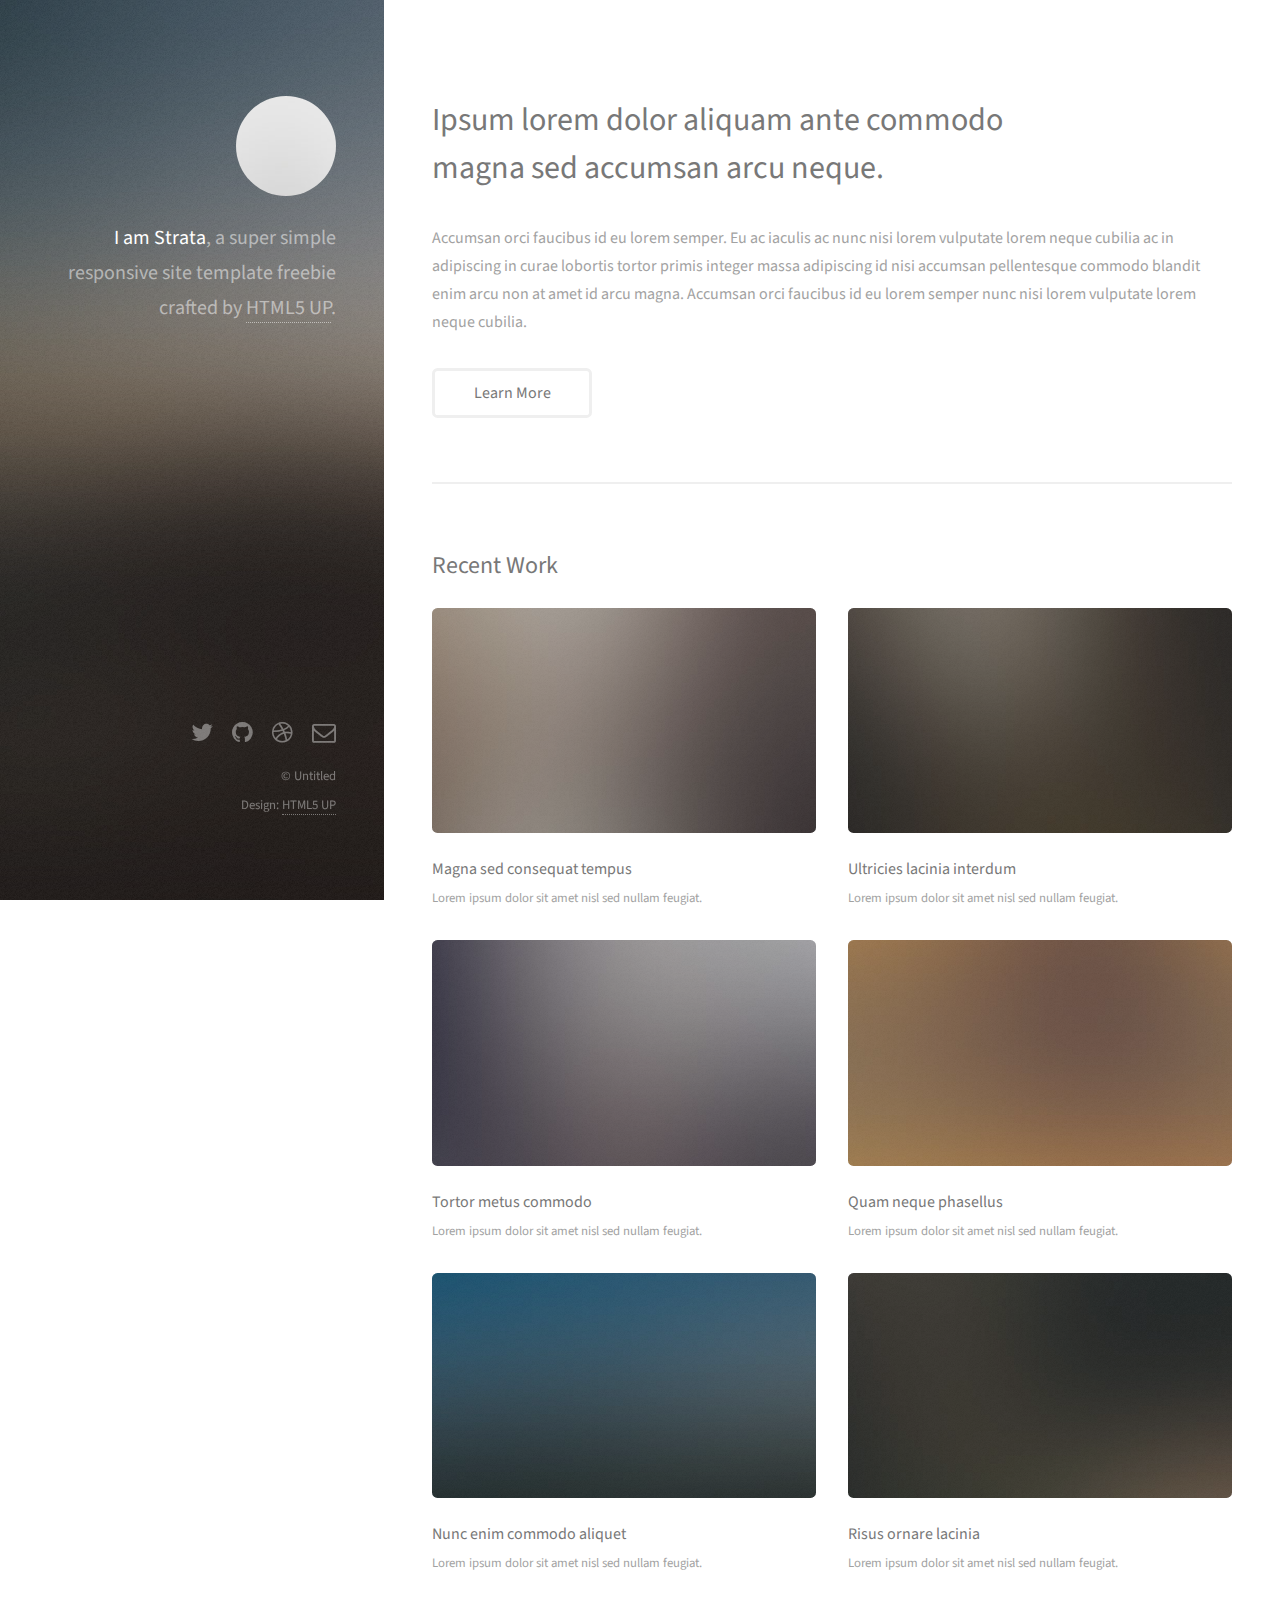
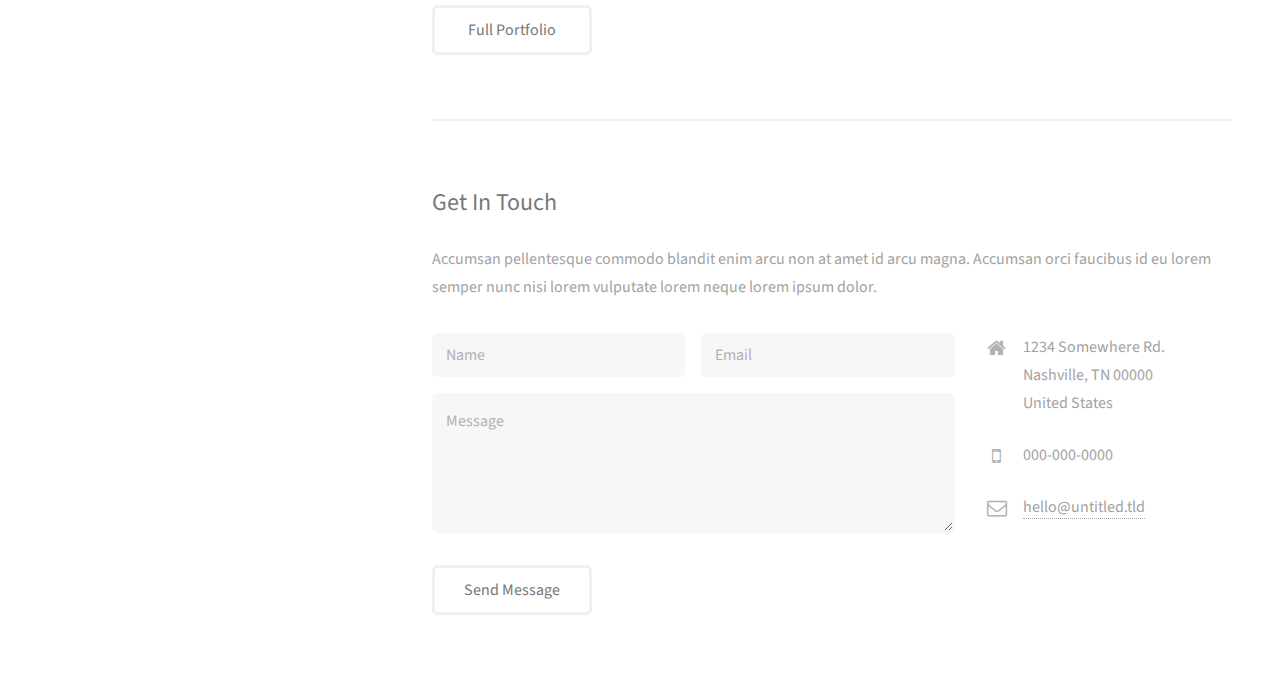
==== www/index.html @ 6ab87430 "Initial commit" ====
<!DOCTYPE HTML>
<!--
	Strata by HTML5 UP
	html5up.net | @n33co
	Free for personal and commercial use under the CCA 3.0 license (html5up.net/license)
-->
<html>
	<head>
		<title>Strata by HTML5 UP</title>
		<meta charset="utf-8" />
		<meta name="viewport" content="width=device-width, initial-scale=1" />
		<!--[if lte IE 8]><script src="assets/js/ie/html5shiv.js"></script><![endif]-->
		<link rel="stylesheet" href="assets/css/main.css" />
		<!--[if lte IE 8]><link rel="stylesheet" href="assets/css/ie8.css" /><![endif]-->
	</head>
	<body id="top">

		<!-- Header -->
			<header id="header">
				<a href="#" class="image avatar"><img src="images/avatar.jpg" alt="" /></a>
				<h1><strong>I am Strata</strong>, a super simple<br />
				responsive site template freebie<br />
				crafted by <a href="http://html5up.net">HTML5 UP</a>.</h1>
			</header>

		<!-- Main -->
			<div id="main">

				<!-- One -->
					<section id="one">
						<header class="major">
							<h2>Ipsum lorem dolor aliquam ante commodo<br />
							magna sed accumsan arcu neque.</h2>
						</header>
						<p>Accumsan orci faucibus id eu lorem semper. Eu ac iaculis ac nunc nisi lorem vulputate lorem neque cubilia ac in adipiscing in curae lobortis tortor primis integer massa adipiscing id nisi accumsan pellentesque commodo blandit enim arcu non at amet id arcu magna. Accumsan orci faucibus id eu lorem semper nunc nisi lorem vulputate lorem neque cubilia.</p>
						<ul class="actions">
							<li><a href="#" class="button">Learn More</a></li>
						</ul>
					</section>

				<!-- Two -->
					<section id="two">
						<h2>Recent Work</h2>
						<div class="row">
							<article class="6u 12u$(xsmall) work-item">
								<a href="images/fulls/01.jpg" class="image fit thumb"><img src="images/thumbs/01.jpg" alt="" /></a>
								<h3>Magna sed consequat tempus</h3>
								<p>Lorem ipsum dolor sit amet nisl sed nullam feugiat.</p>
							</article>
							<article class="6u$ 12u$(xsmall) work-item">
								<a href="images/fulls/02.jpg" class="image fit thumb"><img src="images/thumbs/02.jpg" alt="" /></a>
								<h3>Ultricies lacinia interdum</h3>
								<p>Lorem ipsum dolor sit amet nisl sed nullam feugiat.</p>
							</article>
							<article class="6u 12u$(xsmall) work-item">
								<a href="images/fulls/03.jpg" class="image fit thumb"><img src="images/thumbs/03.jpg" alt="" /></a>
								<h3>Tortor metus commodo</h3>
								<p>Lorem ipsum dolor sit amet nisl sed nullam feugiat.</p>
							</article>
							<article class="6u$ 12u$(xsmall) work-item">
								<a href="images/fulls/04.jpg" class="image fit thumb"><img src="images/thumbs/04.jpg" alt="" /></a>
								<h3>Quam neque phasellus</h3>
								<p>Lorem ipsum dolor sit amet nisl sed nullam feugiat.</p>
							</article>
							<article class="6u 12u$(xsmall) work-item">
								<a href="images/fulls/05.jpg" class="image fit thumb"><img src="images/thumbs/05.jpg" alt="" /></a>
								<h3>Nunc enim commodo aliquet</h3>
								<p>Lorem ipsum dolor sit amet nisl sed nullam feugiat.</p>
							</article>
							<article class="6u$ 12u$(xsmall) work-item">
								<a href="images/fulls/06.jpg" class="image fit thumb"><img src="images/thumbs/06.jpg" alt="" /></a>
								<h3>Risus ornare lacinia</h3>
								<p>Lorem ipsum dolor sit amet nisl sed nullam feugiat.</p>
							</article>
						</div>
						<ul class="actions">
							<li><a href="#" class="button">Full Portfolio</a></li>
						</ul>
					</section>

				<!-- Three -->
					<section id="three">
						<h2>Get In Touch</h2>
						<p>Accumsan pellentesque commodo blandit enim arcu non at amet id arcu magna. Accumsan orci faucibus id eu lorem semper nunc nisi lorem vulputate lorem neque lorem ipsum dolor.</p>
						<div class="row">
							<div class="8u 12u$(small)">
								<form method="post" action="#">
									<div class="row uniform 50%">
										<div class="6u 12u$(xsmall)"><input type="text" name="name" id="name" placeholder="Name" /></div>
										<div class="6u$ 12u$(xsmall)"><input type="email" name="email" id="email" placeholder="Email" /></div>
										<div class="12u$"><textarea name="message" id="message" placeholder="Message" rows="4"></textarea></div>
									</div>
								</form>
								<ul class="actions">
									<li><input type="submit" value="Send Message" /></li>
								</ul>
							</div>
							<div class="4u$ 12u$(small)">
								<ul class="labeled-icons">
									<li>
										<h3 class="icon fa-home"><span class="label">Address</span></h3>
										1234 Somewhere Rd.<br />
										Nashville, TN 00000<br />
										United States
									</li>
									<li>
										<h3 class="icon fa-mobile"><span class="label">Phone</span></h3>
										000-000-0000
									</li>
									<li>
										<h3 class="icon fa-envelope-o"><span class="label">Email</span></h3>
										<a href="#">hello@untitled.tld</a>
									</li>
								</ul>
							</div>
						</div>
					</section>

				<!-- Four -->
				<!--
					<section id="four">
						<h2>Elements</h2>

						<section>
							<h4>Text</h4>
							<p>This is <b>bold</b> and this is <strong>strong</strong>. This is <i>italic</i> and this is <em>emphasized</em>.
							This is <sup>superscript</sup> text and this is <sub>subscript</sub> text.
							This is <u>underlined</u> and this is code: <code>for (;;) { ... }</code>. Finally, <a href="#">this is a link</a>.</p>
							<hr />
							<header>
								<h4>Heading with a Subtitle</h4>
								<p>Lorem ipsum dolor sit amet nullam id egestas urna aliquam</p>
							</header>
							<p>Nunc lacinia ante nunc ac lobortis. Interdum adipiscing gravida odio porttitor sem non mi integer non faucibus ornare mi ut ante amet placerat aliquet. Volutpat eu sed ante lacinia sapien lorem accumsan varius montes viverra nibh in adipiscing blandit tempus accumsan.</p>
							<header>
								<h5>Heading with a Subtitle</h5>
								<p>Lorem ipsum dolor sit amet nullam id egestas urna aliquam</p>
							</header>
							<p>Nunc lacinia ante nunc ac lobortis. Interdum adipiscing gravida odio porttitor sem non mi integer non faucibus ornare mi ut ante amet placerat aliquet. Volutpat eu sed ante lacinia sapien lorem accumsan varius montes viverra nibh in adipiscing blandit tempus accumsan.</p>
							<hr />
							<h2>Heading Level 2</h2>
							<h3>Heading Level 3</h3>
							<h4>Heading Level 4</h4>
							<h5>Heading Level 5</h5>
							<h6>Heading Level 6</h6>
							<hr />
							<h5>Blockquote</h5>
							<blockquote>Fringilla nisl. Donec accumsan interdum nisi, quis tincidunt felis sagittis eget tempus euismod. Vestibulum ante ipsum primis in faucibus vestibulum. Blandit adipiscing eu felis iaculis volutpat ac adipiscing accumsan faucibus. Vestibulum ante ipsum primis in faucibus lorem ipsum dolor sit amet nullam adipiscing eu felis.</blockquote>
							<h5>Preformatted</h5>
							<pre><code>i = 0;

while (!deck.isInOrder()) {
print 'Iteration ' + i;
deck.shuffle();
i++;
}

print 'It took ' + i + ' iterations to sort the deck.';</code></pre>
						</section>

						<section>
							<h4>Lists</h4>
							<div class="row">
								<div class="6u 12u$(xsmall)">
									<h5>Unordered</h5>
									<ul>
										<li>Dolor pulvinar etiam magna etiam.</li>
										<li>Sagittis adipiscing lorem eleifend.</li>
										<li>Felis enim feugiat dolore viverra.</li>
									</ul>
									<h5>Alternate</h5>
									<ul class="alt">
										<li>Dolor pulvinar etiam magna etiam.</li>
										<li>Sagittis adipiscing lorem eleifend.</li>
										<li>Felis enim feugiat dolore viverra.</li>
									</ul>
								</div>
								<div class="6u$ 12u$(xsmall)">
									<h5>Ordered</h5>
									<ol>
										<li>Dolor pulvinar etiam magna etiam.</li>
										<li>Etiam vel felis at lorem sed viverra.</li>
										<li>Felis enim feugiat dolore viverra.</li>
										<li>Dolor pulvinar etiam magna etiam.</li>
										<li>Etiam vel felis at lorem sed viverra.</li>
										<li>Felis enim feugiat dolore viverra.</li>
									</ol>
									<h5>Icons</h5>
									<ul class="icons">
										<li><a href="#" class="icon fa-twitter"><span class="label">Twitter</span></a></li>
										<li><a href="#" class="icon fa-facebook"><span class="label">Facebook</span></a></li>
										<li><a href="#" class="icon fa-instagram"><span class="label">Instagram</span></a></li>
										<li><a href="#" class="icon fa-github"><span class="label">Github</span></a></li>
										<li><a href="#" class="icon fa-dribbble"><span class="label">Dribbble</span></a></li>
										<li><a href="#" class="icon fa-tumblr"><span class="label">Tumblr</span></a></li>
									</ul>
								</div>
							</div>
							<h5>Actions</h5>
							<ul class="actions">
								<li><a href="#" class="button special">Default</a></li>
								<li><a href="#" class="button">Default</a></li>
							</ul>
							<ul class="actions small">
								<li><a href="#" class="button special small">Small</a></li>
								<li><a href="#" class="button small">Small</a></li>
							</ul>
							<div class="row">
								<div class="6u 12u$(small)">
									<ul class="actions vertical">
										<li><a href="#" class="button special">Default</a></li>
										<li><a href="#" class="button">Default</a></li>
									</ul>
								</div>
								<div class="6u$ 12u$(small)">
									<ul class="actions vertical small">
										<li><a href="#" class="button special small">Small</a></li>
										<li><a href="#" class="button small">Small</a></li>
									</ul>
								</div>
								<div class="6u 12u$(small)">
									<ul class="actions vertical">
										<li><a href="#" class="button special fit">Default</a></li>
										<li><a href="#" class="button fit">Default</a></li>
									</ul>
								</div>
								<div class="6u$ 12u$(small)">
									<ul class="actions vertical small">
										<li><a href="#" class="button special small fit">Small</a></li>
										<li><a href="#" class="button small fit">Small</a></li>
									</ul>
								</div>
							</div>
						</section>

						<section>
							<h4>Table</h4>
							<h5>Default</h5>
							<div class="table-wrapper">
								<table>
									<thead>
										<tr>
											<th>Name</th>
											<th>Description</th>
											<th>Price</th>
										</tr>
									</thead>
									<tbody>
										<tr>
											<td>Item One</td>
											<td>Ante turpis integer aliquet porttitor.</td>
											<td>29.99</td>
										</tr>
										<tr>
											<td>Item Two</td>
											<td>Vis ac commodo adipiscing arcu aliquet.</td>
											<td>19.99</td>
										</tr>
										<tr>
											<td>Item Three</td>
											<td> Morbi faucibus arcu accumsan lorem.</td>
											<td>29.99</td>
										</tr>
										<tr>
											<td>Item Four</td>
											<td>Vitae integer tempus condimentum.</td>
											<td>19.99</td>
										</tr>
										<tr>
											<td>Item Five</td>
											<td>Ante turpis integer aliquet porttitor.</td>
											<td>29.99</td>
										</tr>
									</tbody>
									<tfoot>
										<tr>
											<td colspan="2"></td>
											<td>100.00</td>
										</tr>
									</tfoot>
								</table>
							</div>

							<h5>Alternate</h5>
							<div class="table-wrapper">
								<table class="alt">
									<thead>
										<tr>
											<th>Name</th>
											<th>Description</th>
											<th>Price</th>
										</tr>
									</thead>
									<tbody>
										<tr>
											<td>Item One</td>
											<td>Ante turpis integer aliquet porttitor.</td>
											<td>29.99</td>
										</tr>
										<tr>
											<td>Item Two</td>
											<td>Vis ac commodo adipiscing arcu aliquet.</td>
											<td>19.99</td>
										</tr>
										<tr>
											<td>Item Three</td>
											<td> Morbi faucibus arcu accumsan lorem.</td>
											<td>29.99</td>
										</tr>
										<tr>
											<td>Item Four</td>
											<td>Vitae integer tempus condimentum.</td>
											<td>19.99</td>
										</tr>
										<tr>
											<td>Item Five</td>
											<td>Ante turpis integer aliquet porttitor.</td>
											<td>29.99</td>
										</tr>
									</tbody>
									<tfoot>
										<tr>
											<td colspan="2"></td>
											<td>100.00</td>
										</tr>
									</tfoot>
								</table>
							</div>
						</section>

						<section>
							<h4>Buttons</h4>
							<ul class="actions">
								<li><a href="#" class="button special">Special</a></li>
								<li><a href="#" class="button">Default</a></li>
							</ul>
							<ul class="actions">
								<li><a href="#" class="button big">Big</a></li>
								<li><a href="#" class="button">Default</a></li>
								<li><a href="#" class="button small">Small</a></li>
							</ul>
							<ul class="actions fit">
								<li><a href="#" class="button special fit">Fit</a></li>
								<li><a href="#" class="button fit">Fit</a></li>
							</ul>
							<ul class="actions fit small">
								<li><a href="#" class="button special fit small">Fit + Small</a></li>
								<li><a href="#" class="button fit small">Fit + Small</a></li>
							</ul>
							<ul class="actions">
								<li><a href="#" class="button special icon fa-download">Icon</a></li>
								<li><a href="#" class="button icon fa-download">Icon</a></li>
							</ul>
							<ul class="actions">
								<li><span class="button special disabled">Special</span></li>
								<li><span class="button disabled">Default</span></li>
							</ul>
						</section>

						<section>
							<h4>Form</h4>
							<form method="post" action="#">
								<div class="row uniform 50%">
									<div class="6u 12u$(xsmall)">
										<input type="text" name="demo-name" id="demo-name" value="" placeholder="Name" />
									</div>
									<div class="6u$ 12u$(xsmall)">
										<input type="email" name="demo-email" id="demo-email" value="" placeholder="Email" />
									</div>
									<div class="12u$">
										<div class="select-wrapper">
											<select name="demo-category" id="demo-category">
												<option value="">- Category -</option>
												<option value="1">Manufacturing</option>
												<option value="1">Shipping</option>
												<option value="1">Administration</option>
												<option value="1">Human Resources</option>
											</select>
										</div>
									</div>
									<div class="4u 12u$(small)">
										<input type="radio" id="demo-priority-low" name="demo-priority" checked>
										<label for="demo-priority-low">Low Priority</label>
									</div>
									<div class="4u 12u$(small)">
										<input type="radio" id="demo-priority-normal" name="demo-priority">
										<label for="demo-priority-normal">Normal Priority</label>
									</div>
									<div class="4u$ 12u(small)">
										<input type="radio" id="demo-priority-high" name="demo-priority">
										<label for="demo-priority-high">High Priority</label>
									</div>
									<div class="6u 12u$(small)">
										<input type="checkbox" id="demo-copy" name="demo-copy">
										<label for="demo-copy">Email me a copy of this message</label>
									</div>
									<div class="6u$ 12u$(small)">
										<input type="checkbox" id="demo-human" name="demo-human" checked>
										<label for="demo-human">I am a human and not a robot</label>
									</div>
									<div class="12u$">
										<textarea name="demo-message" id="demo-message" placeholder="Enter your message" rows="6"></textarea>
									</div>
									<div class="12u$">
										<ul class="actions">
											<li><input type="submit" value="Send Message" class="special" /></li>
											<li><input type="reset" value="Reset" /></li>
										</ul>
									</div>
								</div>
							</form>
						</section>

						<section>
							<h4>Image</h4>
							<h5>Fit</h5>
							<div class="box alt">
								<div class="row 50% uniform">
									<div class="12u$"><span class="image fit"><img src="images/fulls/05.jpg" alt="" /></span></div>
									<div class="4u"><span class="image fit"><img src="images/thumbs/01.jpg" alt="" /></span></div>
									<div class="4u"><span class="image fit"><img src="images/thumbs/02.jpg" alt="" /></span></div>
									<div class="4u$"><span class="image fit"><img src="images/thumbs/03.jpg" alt="" /></span></div>
									<div class="4u"><span class="image fit"><img src="images/thumbs/04.jpg" alt="" /></span></div>
									<div class="4u"><span class="image fit"><img src="images/thumbs/05.jpg" alt="" /></span></div>
									<div class="4u$"><span class="image fit"><img src="images/thumbs/06.jpg" alt="" /></span></div>
									<div class="4u"><span class="image fit"><img src="images/thumbs/03.jpg" alt="" /></span></div>
									<div class="4u"><span class="image fit"><img src="images/thumbs/02.jpg" alt="" /></span></div>
									<div class="4u$"><span class="image fit"><img src="images/thumbs/01.jpg" alt="" /></span></div>
								</div>
							</div>
							<h5>Left &amp; Right</h5>
							<p><span class="image left"><img src="images/avatar.jpg" alt="" /></span>Fringilla nisl. Donec accumsan interdum nisi, quis tincidunt felis sagittis eget. tempus euismod. Vestibulum ante ipsum primis in faucibus vestibulum. Blandit adipiscing eu felis iaculis volutpat ac adipiscing accumsan eu faucibus. Integer ac pellentesque praesent tincidunt felis sagittis eget. tempus euismod. Vestibulum ante ipsum primis in faucibus vestibulum. Blandit adipiscing eu felis iaculis volutpat ac adipiscing accumsan eu faucibus. Integer ac pellentesque praesent. Donec accumsan interdum nisi, quis tincidunt felis sagittis eget. tempus euismod. Vestibulum ante ipsum primis in faucibus vestibulum. Blandit adipiscing eu felis iaculis volutpat ac adipiscing accumsan eu faucibus. Integer ac pellentesque praesent tincidunt felis sagittis eget. tempus euismod. Vestibulum ante ipsum primis in faucibus vestibulum. Blandit adipiscing eu felis iaculis volutpat ac adipiscing accumsan eu faucibus. Integer ac pellentesque praesent.</p>
							<p><span class="image right"><img src="images/avatar.jpg" alt="" /></span>Fringilla nisl. Donec accumsan interdum nisi, quis tincidunt felis sagittis eget. tempus euismod. Vestibulum ante ipsum primis in faucibus vestibulum. Blandit adipiscing eu felis iaculis volutpat ac adipiscing accumsan eu faucibus. Integer ac pellentesque praesent tincidunt felis sagittis eget. tempus euismod. Vestibulum ante ipsum primis in faucibus vestibulum. Blandit adipiscing eu felis iaculis volutpat ac adipiscing accumsan eu faucibus. Integer ac pellentesque praesent. Donec accumsan interdum nisi, quis tincidunt felis sagittis eget. tempus euismod. Vestibulum ante ipsum primis in faucibus vestibulum. Blandit adipiscing eu felis iaculis volutpat ac adipiscing accumsan eu faucibus. Integer ac pellentesque praesent tincidunt felis sagittis eget. tempus euismod. Vestibulum ante ipsum primis in faucibus vestibulum. Blandit adipiscing eu felis iaculis volutpat ac adipiscing accumsan eu faucibus. Integer ac pellentesque praesent.</p>
						</section>

					</section>
				-->

			</div>

		<!-- Footer -->
			<footer id="footer">
				<ul class="icons">
					<li><a href="#" class="icon fa-twitter"><span class="label">Twitter</span></a></li>
					<li><a href="#" class="icon fa-github"><span class="label">Github</span></a></li>
					<li><a href="#" class="icon fa-dribbble"><span class="label">Dribbble</span></a></li>
					<li><a href="#" class="icon fa-envelope-o"><span class="label">Email</span></a></li>
				</ul>
				<ul class="copyright">
					<li>&copy; Untitled</li><li>Design: <a href="http://html5up.net">HTML5 UP</a></li>
				</ul>
			</footer>

		<!-- Scripts -->
			<script src="assets/js/jquery.min.js"></script>
			<script src="assets/js/jquery.poptrox.min.js"></script>
			<script src="assets/js/skel.min.js"></script>
			<script src="assets/js/util.js"></script>
			<!--[if lte IE 8]><script src="assets/js/ie/respond.min.js"></script><![endif]-->
			<script src="assets/js/main.js"></script>

	</body>
</html>
---- www/assets/css/main.css ----
@import url("font-awesome.min.css");
@import url("http://fonts.googleapis.com/css?family=Source+Sans+Pro:400,400italic");

/*
	Strata by HTML5 UP
	html5up.net | @n33co
	Free for personal and commercial use under the CCA 3.0 license (html5up.net/license)
*/

/* Reset */

	html, body, div, span, applet, object, iframe, h1, h2, h3, h4, h5, h6, p, blockquote, pre, a, abbr, acronym, address, big, cite, code, del, dfn, em, img, ins, kbd, q, s, samp, small, strike, strong, sub, sup, tt, var, b, u, i, center, dl, dt, dd, ol, ul, li, fieldset, form, label, legend, table, caption, tbody, tfoot, thead, tr, th, td, article, aside, canvas, details, embed, figure, figcaption, footer, header, hgroup, menu, nav, output, ruby, section, summary, time, mark, audio, video {
		margin: 0;
		padding: 0;
		border: 0;
		font-size: 100%;
		font: inherit;
		vertical-align: baseline;
	}

	article, aside, details, figcaption, figure, footer, header, hgroup, menu, nav, section {
		display: block;
	}

	body {
		line-height: 1;
	}

	ol, ul {
		list-style: none;
	}

	blockquote, q {
		quotes: none;
	}

	blockquote:before, blockquote:after, q:before, q:after {
		content: '';
		content: none;
	}

	table {
		border-collapse: collapse;
		border-spacing: 0;
	}

	body {
		-webkit-text-size-adjust: none;
	}

/* Box Model */

	*, *:before, *:after {
		-moz-box-sizing: border-box;
		-webkit-box-sizing: border-box;
		box-sizing: border-box;
	}

/* Containers */

	.container {
		margin-left: auto;
		margin-right: auto;
	}

	.container.\31 25\25 {
		width: 100%;
		max-width: 1200px;
		min-width: 960px;
	}

	.container.\37 5\25 {
		width: 720px;
	}

	.container.\35 0\25 {
		width: 480px;
	}

	.container.\32 5\25 {
		width: 240px;
	}

	.container {
		width: 960px;
	}

	@media screen and (max-width: 1800px) {

		.container.\31 25\25 {
			width: 100%;
			max-width: 1200px;
			min-width: 960px;
		}

		.container.\37 5\25 {
			width: 720px;
		}

		.container.\35 0\25 {
			width: 480px;
		}

		.container.\32 5\25 {
			width: 240px;
		}

		.container {
			width: 960px;
		}

	}

	@media screen and (max-width: 1280px) {

		.container.\31 25\25 {
			width: 100%;
			max-width: 1200px;
			min-width: 960px;
		}

		.container.\37 5\25 {
			width: 720px;
		}

		.container.\35 0\25 {
			width: 480px;
		}

		.container.\32 5\25 {
			width: 240px;
		}

		.container {
			width: 960px;
		}

	}

	@media screen and (max-width: 980px) {

		.container.\31 25\25 {
			width: 100%;
			max-width: 1200px;
			min-width: 960px;
		}

		.container.\37 5\25 {
			width: 720px;
		}

		.container.\35 0\25 {
			width: 480px;
		}

		.container.\32 5\25 {
			width: 240px;
		}

		.container {
			width: 960px;
		}

	}

	@media screen and (max-width: 736px) {

		.container.\31 25\25 {
			width: 100%;
			max-width: 1200px;
			min-width: 960px;
		}

		.container.\37 5\25 {
			width: 720px;
		}

		.container.\35 0\25 {
			width: 480px;
		}

		.container.\32 5\25 {
			width: 240px;
		}

		.container {
			width: 960px;
		}

	}

	@media screen and (max-width: 480px) {

		.container.\31 25\25 {
			width: 100%;
			max-width: 1200px;
			min-width: 960px;
		}

		.container.\37 5\25 {
			width: 720px;
		}

		.container.\35 0\25 {
			width: 480px;
		}

		.container.\32 5\25 {
			width: 240px;
		}

		.container {
			width: 960px;
		}

	}

/* Grid */

	.row {
		border-bottom: solid 1px transparent;
		-moz-box-sizing: border-box;
		-webkit-box-sizing: border-box;
		box-sizing: border-box;
	}

	.row > * {
		float: left;
		-moz-box-sizing: border-box;
		-webkit-box-sizing: border-box;
		box-sizing: border-box;
	}

	.row:after, .row:before {
		content: '';
		display: block;
		clear: both;
		height: 0;
	}

	.row.uniform > * > :first-child {
		margin-top: 0;
	}

	.row.uniform > * > :last-child {
		margin-bottom: 0;
	}

	.row.\30 \25 > * {
		padding: 0 0 0 0em;
	}

	.row.\30 \25 {
		margin: 0 0 -1px 0em;
	}

	.row.uniform.\30 \25 > * {
		padding: 0em 0 0 0em;
	}

	.row.uniform.\30 \25 {
		margin: 0em 0 -1px 0em;
	}

	.row > * {
		padding: 0 0 0 2.5em;
	}

	.row {
		margin: 0 0 -1px -2.5em;
	}

	.row.uniform > * {
		padding: 2.5em 0 0 2.5em;
	}

	.row.uniform {
		margin: -2.5em 0 -1px -2.5em;
	}

	.row.\32 00\25 > * {
		padding: 0 0 0 5em;
	}

	.row.\32 00\25 {
		margin: 0 0 -1px -5em;
	}

	.row.uniform.\32 00\25 > * {
		padding: 5em 0 0 5em;
	}

	.row.uniform.\32 00\25 {
		margin: -5em 0 -1px -5em;
	}

	.row.\31 50\25 > * {
		padding: 0 0 0 3.75em;
	}

	.row.\31 50\25 {
		margin: 0 0 -1px -3.75em;
	}

	.row.uniform.\31 50\25 > * {
		padding: 3.75em 0 0 3.75em;
	}

	.row.uniform.\31 50\25 {
		margin: -3.75em 0 -1px -3.75em;
	}

	.row.\35 0\25 > * {
		padding: 0 0 0 1.25em;
	}

	.row.\35 0\25 {
		margin: 0 0 -1px -1.25em;
	}

	.row.uniform.\35 0\25 > * {
		padding: 1.25em 0 0 1.25em;
	}

	.row.uniform.\35 0\25 {
		margin: -1.25em 0 -1px -1.25em;
	}

	.row.\32 5\25 > * {
		padding: 0 0 0 0.625em;
	}

	.row.\32 5\25 {
		margin: 0 0 -1px -0.625em;
	}

	.row.uniform.\32 5\25 > * {
		padding: 0.625em 0 0 0.625em;
	}

	.row.uniform.\32 5\25 {
		margin: -0.625em 0 -1px -0.625em;
	}

	.\31 2u, .\31 2u\24 {
		width: 100%;
		clear: none;
		margin-left: 0;
	}

	.\31 1u, .\31 1u\24 {
		width: 91.6666666667%;
		clear: none;
		margin-left: 0;
	}

	.\31 0u, .\31 0u\24 {
		width: 83.3333333333%;
		clear: none;
		margin-left: 0;
	}

	.\39 u, .\39 u\24 {
		width: 75%;
		clear: none;
		margin-left: 0;
	}

	.\38 u, .\38 u\24 {
		width: 66.6666666667%;
		clear: none;
		margin-left: 0;
	}

	.\37 u, .\37 u\24 {
		width: 58.3333333333%;
		clear: none;
		margin-left: 0;
	}

	.\36 u, .\36 u\24 {
		width: 50%;
		clear: none;
		margin-left: 0;
	}

	.\35 u, .\35 u\24 {
		width: 41.6666666667%;
		clear: none;
		margin-left: 0;
	}

	.\34 u, .\34 u\24 {
		width: 33.3333333333%;
		clear: none;
		margin-left: 0;
	}

	.\33 u, .\33 u\24 {
		width: 25%;
		clear: none;
		margin-left: 0;
	}

	.\32 u, .\32 u\24 {
		width: 16.6666666667%;
		clear: none;
		margin-left: 0;
	}

	.\31 u, .\31 u\24 {
		width: 8.3333333333%;
		clear: none;
		margin-left: 0;
	}

	.\31 2u\24 + *,
	.\31 1u\24 + *,
	.\31 0u\24 + *,
	.\39 u\24 + *,
	.\38 u\24 + *,
	.\37 u\24 + *,
	.\36 u\24 + *,
	.\35 u\24 + *,
	.\34 u\24 + *,
	.\33 u\24 + *,
	.\32 u\24 + *,
	.\31 u\24 + * {
		clear: left;
	}

	.\-11u {
		margin-left: 91.66667%;
	}

	.\-10u {
		margin-left: 83.33333%;
	}

	.\-9u {
		margin-left: 75%;
	}

	.\-8u {
		margin-left: 66.66667%;
	}

	.\-7u {
		margin-left: 58.33333%;
	}

	.\-6u {
		margin-left: 50%;
	}

	.\-5u {
		margin-left: 41.66667%;
	}

	.\-4u {
		margin-left: 33.33333%;
	}

	.\-3u {
		margin-left: 25%;
	}

	.\-2u {
		margin-left: 16.66667%;
	}

	.\-1u {
		margin-left: 8.33333%;
	}

	@media screen and (max-width: 1800px) {

		.row > * {
			padding: 0 0 0 2.5em;
		}

		.row {
			margin: 0 0 -1px -2.5em;
		}

		.row.uniform > * {
			padding: 2.5em 0 0 2.5em;
		}

		.row.uniform {
			margin: -2.5em 0 -1px -2.5em;
		}

		.row.\32 00\25 > * {
			padding: 0 0 0 5em;
		}

		.row.\32 00\25 {
			margin: 0 0 -1px -5em;
		}

		.row.uniform.\32 00\25 > * {
			padding: 5em 0 0 5em;
		}

		.row.uniform.\32 00\25 {
			margin: -5em 0 -1px -5em;
		}

		.row.\31 50\25 > * {
			padding: 0 0 0 3.75em;
		}

		.row.\31 50\25 {
			margin: 0 0 -1px -3.75em;
		}

		.row.uniform.\31 50\25 > * {
			padding: 3.75em 0 0 3.75em;
		}

		.row.uniform.\31 50\25 {
			margin: -3.75em 0 -1px -3.75em;
		}

		.row.\35 0\25 > * {
			padding: 0 0 0 1.25em;
		}

		.row.\35 0\25 {
			margin: 0 0 -1px -1.25em;
		}

		.row.uniform.\35 0\25 > * {
			padding: 1.25em 0 0 1.25em;
		}

		.row.uniform.\35 0\25 {
			margin: -1.25em 0 -1px -1.25em;
		}

		.row.\32 5\25 > * {
			padding: 0 0 0 0.625em;
		}

		.row.\32 5\25 {
			margin: 0 0 -1px -0.625em;
		}

		.row.uniform.\32 5\25 > * {
			padding: 0.625em 0 0 0.625em;
		}

		.row.uniform.\32 5\25 {
			margin: -0.625em 0 -1px -0.625em;
		}

		.\31 2u\28xlarge\29, .\31 2u\24\28xlarge\29 {
			width: 100%;
			clear: none;
			margin-left: 0;
		}

		.\31 1u\28xlarge\29, .\31 1u\24\28xlarge\29 {
			width: 91.6666666667%;
			clear: none;
			margin-left: 0;
		}

		.\31 0u\28xlarge\29, .\31 0u\24\28xlarge\29 {
			width: 83.3333333333%;
			clear: none;
			margin-left: 0;
		}

		.\39 u\28xlarge\29, .\39 u\24\28xlarge\29 {
			width: 75%;
			clear: none;
			margin-left: 0;
		}

		.\38 u\28xlarge\29, .\38 u\24\28xlarge\29 {
			width: 66.6666666667%;
			clear: none;
			margin-left: 0;
		}

		.\37 u\28xlarge\29, .\37 u\24\28xlarge\29 {
			width: 58.3333333333%;
			clear: none;
			margin-left: 0;
		}

		.\36 u\28xlarge\29, .\36 u\24\28xlarge\29 {
			width: 50%;
			clear: none;
			margin-left: 0;
		}

		.\35 u\28xlarge\29, .\35 u\24\28xlarge\29 {
			width: 41.6666666667%;
			clear: none;
			margin-left: 0;
		}

		.\34 u\28xlarge\29, .\34 u\24\28xlarge\29 {
			width: 33.3333333333%;
			clear: none;
			margin-left: 0;
		}

		.\33 u\28xlarge\29, .\33 u\24\28xlarge\29 {
			width: 25%;
			clear: none;
			margin-left: 0;
		}

		.\32 u\28xlarge\29, .\32 u\24\28xlarge\29 {
			width: 16.6666666667%;
			clear: none;
			margin-left: 0;
		}

		.\31 u\28xlarge\29, .\31 u\24\28xlarge\29 {
			width: 8.3333333333%;
			clear: none;
			margin-left: 0;
		}

		.\31 2u\24\28xlarge\29 + *,
		.\31 1u\24\28xlarge\29 + *,
		.\31 0u\24\28xlarge\29 + *,
		.\39 u\24\28xlarge\29 + *,
		.\38 u\24\28xlarge\29 + *,
		.\37 u\24\28xlarge\29 + *,
		.\36 u\24\28xlarge\29 + *,
		.\35 u\24\28xlarge\29 + *,
		.\34 u\24\28xlarge\29 + *,
		.\33 u\24\28xlarge\29 + *,
		.\32 u\24\28xlarge\29 + *,
		.\31 u\24\28xlarge\29 + * {
			clear: left;
		}

		.\-11u\28xlarge\29 {
			margin-left: 91.66667%;
		}

		.\-10u\28xlarge\29 {
			margin-left: 83.33333%;
		}

		.\-9u\28xlarge\29 {
			margin-left: 75%;
		}

		.\-8u\28xlarge\29 {
			margin-left: 66.66667%;
		}

		.\-7u\28xlarge\29 {
			margin-left: 58.33333%;
		}

		.\-6u\28xlarge\29 {
			margin-left: 50%;
		}

		.\-5u\28xlarge\29 {
			margin-left: 41.66667%;
		}

		.\-4u\28xlarge\29 {
			margin-left: 33.33333%;
		}

		.\-3u\28xlarge\29 {
			margin-left: 25%;
		}

		.\-2u\28xlarge\29 {
			margin-left: 16.66667%;
		}

		.\-1u\28xlarge\29 {
			margin-left: 8.33333%;
		}

	}

	@media screen and (max-width: 1280px) {

		.row > * {
			padding: 0 0 0 2em;
		}

		.row {
			margin: 0 0 -1px -2em;
		}

		.row.uniform > * {
			padding: 2em 0 0 2em;
		}

		.row.uniform {
			margin: -2em 0 -1px -2em;
		}

		.row.\32 00\25 > * {
			padding: 0 0 0 4em;
		}

		.row.\32 00\25 {
			margin: 0 0 -1px -4em;
		}

		.row.uniform.\32 00\25 > * {
			padding: 4em 0 0 4em;
		}

		.row.uniform.\32 00\25 {
			margin: -4em 0 -1px -4em;
		}

		.row.\31 50\25 > * {
			padding: 0 0 0 3em;
		}

		.row.\31 50\25 {
			margin: 0 0 -1px -3em;
		}

		.row.uniform.\31 50\25 > * {
			padding: 3em 0 0 3em;
		}

		.row.uniform.\31 50\25 {
			margin: -3em 0 -1px -3em;
		}

		.row.\35 0\25 > * {
			padding: 0 0 0 1em;
		}

		.row.\35 0\25 {
			margin: 0 0 -1px -1em;
		}

		.row.uniform.\35 0\25 > * {
			padding: 1em 0 0 1em;
		}

		.row.uniform.\35 0\25 {
			margin: -1em 0 -1px -1em;
		}

		.row.\32 5\25 > * {
			padding: 0 0 0 0.5em;
		}

		.row.\32 5\25 {
			margin: 0 0 -1px -0.5em;
		}

		.row.uniform.\32 5\25 > * {
			padding: 0.5em 0 0 0.5em;
		}

		.row.uniform.\32 5\25 {
			margin: -0.5em 0 -1px -0.5em;
		}

		.\31 2u\28large\29, .\31 2u\24\28large\29 {
			width: 100%;
			clear: none;
			margin-left: 0;
		}

		.\31 1u\28large\29, .\31 1u\24\28large\29 {
			width: 91.6666666667%;
			clear: none;
			margin-left: 0;
		}

		.\31 0u\28large\29, .\31 0u\24\28large\29 {
			width: 83.3333333333%;
			clear: none;
			margin-left: 0;
		}

		.\39 u\28large\29, .\39 u\24\28large\29 {
			width: 75%;
			clear: none;
			margin-left: 0;
		}

		.\38 u\28large\29, .\38 u\24\28large\29 {
			width: 66.6666666667%;
			clear: none;
			margin-left: 0;
		}

		.\37 u\28large\29, .\37 u\24\28large\29 {
			width: 58.3333333333%;
			clear: none;
			margin-left: 0;
		}

		.\36 u\28large\29, .\36 u\24\28large\29 {
			width: 50%;
			clear: none;
			margin-left: 0;
		}

		.\35 u\28large\29, .\35 u\24\28large\29 {
			width: 41.6666666667%;
			clear: none;
			margin-left: 0;
		}

		.\34 u\28large\29, .\34 u\24\28large\29 {
			width: 33.3333333333%;
			clear: none;
			margin-left: 0;
		}

		.\33 u\28large\29, .\33 u\24\28large\29 {
			width: 25%;
			clear: none;
			margin-left: 0;
		}

		.\32 u\28large\29, .\32 u\24\28large\29 {
			width: 16.6666666667%;
			clear: none;
			margin-left: 0;
		}

		.\31 u\28large\29, .\31 u\24\28large\29 {
			width: 8.3333333333%;
			clear: none;
			margin-left: 0;
		}

		.\31 2u\24\28large\29 + *,
		.\31 1u\24\28large\29 + *,
		.\31 0u\24\28large\29 + *,
		.\39 u\24\28large\29 + *,
		.\38 u\24\28large\29 + *,
		.\37 u\24\28large\29 + *,
		.\36 u\24\28large\29 + *,
		.\35 u\24\28large\29 + *,
		.\34 u\24\28large\29 + *,
		.\33 u\24\28large\29 + *,
		.\32 u\24\28large\29 + *,
		.\31 u\24\28large\29 + * {
			clear: left;
		}

		.\-11u\28large\29 {
			margin-left: 91.66667%;
		}

		.\-10u\28large\29 {
			margin-left: 83.33333%;
		}

		.\-9u\28large\29 {
			margin-left: 75%;
		}

		.\-8u\28large\29 {
			margin-left: 66.66667%;
		}

		.\-7u\28large\29 {
			margin-left: 58.33333%;
		}

		.\-6u\28large\29 {
			margin-left: 50%;
		}

		.\-5u\28large\29 {
			margin-left: 41.66667%;
		}

		.\-4u\28large\29 {
			margin-left: 33.33333%;
		}

		.\-3u\28large\29 {
			margin-left: 25%;
		}

		.\-2u\28large\29 {
			margin-left: 16.66667%;
		}

		.\-1u\28large\29 {
			margin-left: 8.33333%;
		}

	}

	@media screen and (max-width: 980px) {

		.row > * {
			padding: 0 0 0 2em;
		}

		.row {
			margin: 0 0 -1px -2em;
		}

		.row.uniform > * {
			padding: 2em 0 0 2em;
		}

		.row.uniform {
			margin: -2em 0 -1px -2em;
		}

		.row.\32 00\25 > * {
			padding: 0 0 0 4em;
		}

		.row.\32 00\25 {
			margin: 0 0 -1px -4em;
		}

		.row.uniform.\32 00\25 > * {
			padding: 4em 0 0 4em;
		}

		.row.uniform.\32 00\25 {
			margin: -4em 0 -1px -4em;
		}

		.row.\31 50\25 > * {
			padding: 0 0 0 3em;
		}

		.row.\31 50\25 {
			margin: 0 0 -1px -3em;
		}

		.row.uniform.\31 50\25 > * {
			padding: 3em 0 0 3em;
		}

		.row.uniform.\31 50\25 {
			margin: -3em 0 -1px -3em;
		}

		.row.\35 0\25 > * {
			padding: 0 0 0 1em;
		}

		.row.\35 0\25 {
			margin: 0 0 -1px -1em;
		}

		.row.uniform.\35 0\25 > * {
			padding: 1em 0 0 1em;
		}

		.row.uniform.\35 0\25 {
			margin: -1em 0 -1px -1em;
		}

		.row.\32 5\25 > * {
			padding: 0 0 0 0.5em;
		}

		.row.\32 5\25 {
			margin: 0 0 -1px -0.5em;
		}

		.row.uniform.\32 5\25 > * {
			padding: 0.5em 0 0 0.5em;
		}

		.row.uniform.\32 5\25 {
			margin: -0.5em 0 -1px -0.5em;
		}

		.\31 2u\28medium\29, .\31 2u\24\28medium\29 {
			width: 100%;
			clear: none;
			margin-left: 0;
		}

		.\31 1u\28medium\29, .\31 1u\24\28medium\29 {
			width: 91.6666666667%;
			clear: none;
			margin-left: 0;
		}

		.\31 0u\28medium\29, .\31 0u\24\28medium\29 {
			width: 83.3333333333%;
			clear: none;
			margin-left: 0;
		}

		.\39 u\28medium\29, .\39 u\24\28medium\29 {
			width: 75%;
			clear: none;
			margin-left: 0;
		}

		.\38 u\28medium\29, .\38 u\24\28medium\29 {
			width: 66.6666666667%;
			clear: none;
			margin-left: 0;
		}

		.\37 u\28medium\29, .\37 u\24\28medium\29 {
			width: 58.3333333333%;
			clear: none;
			margin-left: 0;
		}

		.\36 u\28medium\29, .\36 u\24\28medium\29 {
			width: 50%;
			clear: none;
			margin-left: 0;
		}

		.\35 u\28medium\29, .\35 u\24\28medium\29 {
			width: 41.6666666667%;
			clear: none;
			margin-left: 0;
		}

		.\34 u\28medium\29, .\34 u\24\28medium\29 {
			width: 33.3333333333%;
			clear: none;
			margin-left: 0;
		}

		.\33 u\28medium\29, .\33 u\24\28medium\29 {
			width: 25%;
			clear: none;
			margin-left: 0;
		}

		.\32 u\28medium\29, .\32 u\24\28medium\29 {
			width: 16.6666666667%;
			clear: none;
			margin-left: 0;
		}

		.\31 u\28medium\29, .\31 u\24\28medium\29 {
			width: 8.3333333333%;
			clear: none;
			margin-left: 0;
		}

		.\31 2u\24\28medium\29 + *,
		.\31 1u\24\28medium\29 + *,
		.\31 0u\24\28medium\29 + *,
		.\39 u\24\28medium\29 + *,
		.\38 u\24\28medium\29 + *,
		.\37 u\24\28medium\29 + *,
		.\36 u\24\28medium\29 + *,
		.\35 u\24\28medium\29 + *,
		.\34 u\24\28medium\29 + *,
		.\33 u\24\28medium\29 + *,
		.\32 u\24\28medium\29 + *,
		.\31 u\24\28medium\29 + * {
			clear: left;
		}

		.\-11u\28medium\29 {
			margin-left: 91.66667%;
		}

		.\-10u\28medium\29 {
			margin-left: 83.33333%;
		}

		.\-9u\28medium\29 {
			margin-left: 75%;
		}

		.\-8u\28medium\29 {
			margin-left: 66.66667%;
		}

		.\-7u\28medium\29 {
			margin-left: 58.33333%;
		}

		.\-6u\28medium\29 {
			margin-left: 50%;
		}

		.\-5u\28medium\29 {
			margin-left: 41.66667%;
		}

		.\-4u\28medium\29 {
			margin-left: 33.33333%;
		}

		.\-3u\28medium\29 {
			margin-left: 25%;
		}

		.\-2u\28medium\29 {
			margin-left: 16.66667%;
		}

		.\-1u\28medium\29 {
			margin-left: 8.33333%;
		}

	}

	@media screen and (max-width: 736px) {

		.row > * {
			padding: 0 0 0 1.5em;
		}

		.row {
			margin: 0 0 -1px -1.5em;
		}

		.row.uniform > * {
			padding: 1.5em 0 0 1.5em;
		}

		.row.uniform {
			margin: -1.5em 0 -1px -1.5em;
		}

		.row.\32 00\25 > * {
			padding: 0 0 0 3em;
		}

		.row.\32 00\25 {
			margin: 0 0 -1px -3em;
		}

		.row.uniform.\32 00\25 > * {
			padding: 3em 0 0 3em;
		}

		.row.uniform.\32 00\25 {
			margin: -3em 0 -1px -3em;
		}

		.row.\31 50\25 > * {
			padding: 0 0 0 2.25em;
		}

		.row.\31 50\25 {
			margin: 0 0 -1px -2.25em;
		}

		.row.uniform.\31 50\25 > * {
			padding: 2.25em 0 0 2.25em;
		}

		.row.uniform.\31 50\25 {
			margin: -2.25em 0 -1px -2.25em;
		}

		.row.\35 0\25 > * {
			padding: 0 0 0 0.75em;
		}

		.row.\35 0\25 {
			margin: 0 0 -1px -0.75em;
		}

		.row.uniform.\35 0\25 > * {
			padding: 0.75em 0 0 0.75em;
		}

		.row.uniform.\35 0\25 {
			margin: -0.75em 0 -1px -0.75em;
		}

		.row.\32 5\25 > * {
			padding: 0 0 0 0.375em;
		}

		.row.\32 5\25 {
			margin: 0 0 -1px -0.375em;
		}

		.row.uniform.\32 5\25 > * {
			padding: 0.375em 0 0 0.375em;
		}

		.row.uniform.\32 5\25 {
			margin: -0.375em 0 -1px -0.375em;
		}

		.\31 2u\28small\29, .\31 2u\24\28small\29 {
			width: 100%;
			clear: none;
			margin-left: 0;
		}

		.\31 1u\28small\29, .\31 1u\24\28small\29 {
			width: 91.6666666667%;
			clear: none;
			margin-left: 0;
		}

		.\31 0u\28small\29, .\31 0u\24\28small\29 {
			width: 83.3333333333%;
			clear: none;
			margin-left: 0;
		}

		.\39 u\28small\29, .\39 u\24\28small\29 {
			width: 75%;
			clear: none;
			margin-left: 0;
		}

		.\38 u\28small\29, .\38 u\24\28small\29 {
			width: 66.6666666667%;
			clear: none;
			margin-left: 0;
		}

		.\37 u\28small\29, .\37 u\24\28small\29 {
			width: 58.3333333333%;
			clear: none;
			margin-left: 0;
		}

		.\36 u\28small\29, .\36 u\24\28small\29 {
			width: 50%;
			clear: none;
			margin-left: 0;
		}

		.\35 u\28small\29, .\35 u\24\28small\29 {
			width: 41.6666666667%;
			clear: none;
			margin-left: 0;
		}

		.\34 u\28small\29, .\34 u\24\28small\29 {
			width: 33.3333333333%;
			clear: none;
			margin-left: 0;
		}

		.\33 u\28small\29, .\33 u\24\28small\29 {
			width: 25%;
			clear: none;
			margin-left: 0;
		}

		.\32 u\28small\29, .\32 u\24\28small\29 {
			width: 16.6666666667%;
			clear: none;
			margin-left: 0;
		}

		.\31 u\28small\29, .\31 u\24\28small\29 {
			width: 8.3333333333%;
			clear: none;
			margin-left: 0;
		}

		.\31 2u\24\28small\29 + *,
		.\31 1u\24\28small\29 + *,
		.\31 0u\24\28small\29 + *,
		.\39 u\24\28small\29 + *,
		.\38 u\24\28small\29 + *,
		.\37 u\24\28small\29 + *,
		.\36 u\24\28small\29 + *,
		.\35 u\24\28small\29 + *,
		.\34 u\24\28small\29 + *,
		.\33 u\24\28small\29 + *,
		.\32 u\24\28small\29 + *,
		.\31 u\24\28small\29 + * {
			clear: left;
		}

		.\-11u\28small\29 {
			margin-left: 91.66667%;
		}

		.\-10u\28small\29 {
			margin-left: 83.33333%;
		}

		.\-9u\28small\29 {
			margin-left: 75%;
		}

		.\-8u\28small\29 {
			margin-left: 66.66667%;
		}

		.\-7u\28small\29 {
			margin-left: 58.33333%;
		}

		.\-6u\28small\29 {
			margin-left: 50%;
		}

		.\-5u\28small\29 {
			margin-left: 41.66667%;
		}

		.\-4u\28small\29 {
			margin-left: 33.33333%;
		}

		.\-3u\28small\29 {
			margin-left: 25%;
		}

		.\-2u\28small\29 {
			margin-left: 16.66667%;
		}

		.\-1u\28small\29 {
			margin-left: 8.33333%;
		}

	}

	@media screen and (max-width: 480px) {

		.row > * {
			padding: 0 0 0 1.5em;
		}

		.row {
			margin: 0 0 -1px -1.5em;
		}

		.row.uniform > * {
			padding: 1.5em 0 0 1.5em;
		}

		.row.uniform {
			margin: -1.5em 0 -1px -1.5em;
		}

		.row.\32 00\25 > * {
			padding: 0 0 0 3em;
		}

		.row.\32 00\25 {
			margin: 0 0 -1px -3em;
		}

		.row.uniform.\32 00\25 > * {
			padding: 3em 0 0 3em;
		}

		.row.uniform.\32 00\25 {
			margin: -3em 0 -1px -3em;
		}

		.row.\31 50\25 > * {
			padding: 0 0 0 2.25em;
		}

		.row.\31 50\25 {
			margin: 0 0 -1px -2.25em;
		}

		.row.uniform.\31 50\25 > * {
			padding: 2.25em 0 0 2.25em;
		}

		.row.uniform.\31 50\25 {
			margin: -2.25em 0 -1px -2.25em;
		}

		.row.\35 0\25 > * {
			padding: 0 0 0 0.75em;
		}

		.row.\35 0\25 {
			margin: 0 0 -1px -0.75em;
		}

		.row.uniform.\35 0\25 > * {
			padding: 0.75em 0 0 0.75em;
		}

		.row.uniform.\35 0\25 {
			margin: -0.75em 0 -1px -0.75em;
		}

		.row.\32 5\25 > * {
			padding: 0 0 0 0.375em;
		}

		.row.\32 5\25 {
			margin: 0 0 -1px -0.375em;
		}

		.row.uniform.\32 5\25 > * {
			padding: 0.375em 0 0 0.375em;
		}

		.row.uniform.\32 5\25 {
			margin: -0.375em 0 -1px -0.375em;
		}

		.\31 2u\28xsmall\29, .\31 2u\24\28xsmall\29 {
			width: 100%;
			clear: none;
			margin-left: 0;
		}

		.\31 1u\28xsmall\29, .\31 1u\24\28xsmall\29 {
			width: 91.6666666667%;
			clear: none;
			margin-left: 0;
		}

		.\31 0u\28xsmall\29, .\31 0u\24\28xsmall\29 {
			width: 83.3333333333%;
			clear: none;
			margin-left: 0;
		}

		.\39 u\28xsmall\29, .\39 u\24\28xsmall\29 {
			width: 75%;
			clear: none;
			margin-left: 0;
		}

		.\38 u\28xsmall\29, .\38 u\24\28xsmall\29 {
			width: 66.6666666667%;
			clear: none;
			margin-left: 0;
		}

		.\37 u\28xsmall\29, .\37 u\24\28xsmall\29 {
			width: 58.3333333333%;
			clear: none;
			margin-left: 0;
		}

		.\36 u\28xsmall\29, .\36 u\24\28xsmall\29 {
			width: 50%;
			clear: none;
			margin-left: 0;
		}

		.\35 u\28xsmall\29, .\35 u\24\28xsmall\29 {
			width: 41.6666666667%;
			clear: none;
			margin-left: 0;
		}

		.\34 u\28xsmall\29, .\34 u\24\28xsmall\29 {
			width: 33.3333333333%;
			clear: none;
			margin-left: 0;
		}

		.\33 u\28xsmall\29, .\33 u\24\28xsmall\29 {
			width: 25%;
			clear: none;
			margin-left: 0;
		}

		.\32 u\28xsmall\29, .\32 u\24\28xsmall\29 {
			width: 16.6666666667%;
			clear: none;
			margin-left: 0;
		}

		.\31 u\28xsmall\29, .\31 u\24\28xsmall\29 {
			width: 8.3333333333%;
			clear: none;
			margin-left: 0;
		}

		.\31 2u\24\28xsmall\29 + *,
		.\31 1u\24\28xsmall\29 + *,
		.\31 0u\24\28xsmall\29 + *,
		.\39 u\24\28xsmall\29 + *,
		.\38 u\24\28xsmall\29 + *,
		.\37 u\24\28xsmall\29 + *,
		.\36 u\24\28xsmall\29 + *,
		.\35 u\24\28xsmall\29 + *,
		.\34 u\24\28xsmall\29 + *,
		.\33 u\24\28xsmall\29 + *,
		.\32 u\24\28xsmall\29 + *,
		.\31 u\24\28xsmall\29 + * {
			clear: left;
		}

		.\-11u\28xsmall\29 {
			margin-left: 91.66667%;
		}

		.\-10u\28xsmall\29 {
			margin-left: 83.33333%;
		}

		.\-9u\28xsmall\29 {
			margin-left: 75%;
		}

		.\-8u\28xsmall\29 {
			margin-left: 66.66667%;
		}

		.\-7u\28xsmall\29 {
			margin-left: 58.33333%;
		}

		.\-6u\28xsmall\29 {
			margin-left: 50%;
		}

		.\-5u\28xsmall\29 {
			margin-left: 41.66667%;
		}

		.\-4u\28xsmall\29 {
			margin-left: 33.33333%;
		}

		.\-3u\28xsmall\29 {
			margin-left: 25%;
		}

		.\-2u\28xsmall\29 {
			margin-left: 16.66667%;
		}

		.\-1u\28xsmall\29 {
			margin-left: 8.33333%;
		}

	}

/* Basic */

	body {
		background: #fff;
	}

		body.is-loading *, body.is-loading *:before, body.is-loading *:after {
			-moz-animation: none !important;
			-webkit-animation: none !important;
			-ms-animation: none !important;
			animation: none !important;
			-moz-transition: none !important;
			-webkit-transition: none !important;
			-ms-transition: none !important;
			transition: none !important;
		}

	body, input, select, textarea {
		color: #a2a2a2;
		font-family: "Source Sans Pro", Helvetica, sans-serif;
		font-size: 16pt;
		font-weight: 400;
		line-height: 1.75em;
	}

	a {
		-moz-transition: color 0.2s ease-in-out, border-color 0.2s ease-in-out;
		-webkit-transition: color 0.2s ease-in-out, border-color 0.2s ease-in-out;
		-ms-transition: color 0.2s ease-in-out, border-color 0.2s ease-in-out;
		transition: color 0.2s ease-in-out, border-color 0.2s ease-in-out;
		border-bottom: dotted 1px;
		color: #49bf9d;
		text-decoration: none;
	}

		a:hover {
			border-bottom-color: transparent;
			color: #49bf9d !important;
			text-decoration: none;
		}

	strong, b {
		color: #787878;
		font-weight: 400;
	}

	em, i {
		font-style: italic;
	}

	p {
		margin: 0 0 2em 0;
	}

	h1, h2, h3, h4, h5, h6 {
		color: #787878;
		font-weight: 400;
		line-height: 1em;
		margin: 0 0 1em 0;
	}

		h1 a, h2 a, h3 a, h4 a, h5 a, h6 a {
			color: inherit;
			text-decoration: none;
		}

	h1 {
		font-size: 2em;
		line-height: 1.5em;
	}

	h2 {
		font-size: 1.5em;
		line-height: 1.5em;
	}

	h3 {
		font-size: 1.25em;
		line-height: 1.5em;
	}

	h4 {
		font-size: 1.1em;
		line-height: 1.5em;
	}

	h5 {
		font-size: 0.9em;
		line-height: 1.5em;
	}

	h6 {
		font-size: 0.7em;
		line-height: 1.5em;
	}

	sub {
		font-size: 0.8em;
		position: relative;
		top: 0.5em;
	}

	sup {
		font-size: 0.8em;
		position: relative;
		top: -0.5em;
	}

	hr {
		border: 0;
		border-bottom: solid 2px #efefef;
		margin: 2em 0;
	}

		hr.major {
			margin: 3em 0;
		}

	blockquote {
		border-left: solid 6px #efefef;
		font-style: italic;
		margin: 0 0 2em 0;
		padding: 0.5em 0 0.5em 1.5em;
	}

	code {
		background: #f7f7f7;
		border-radius: 0.35em;
		border: solid 2px #efefef;
		font-family: "Courier New", monospace;
		font-size: 0.9em;
		margin: 0 0.25em;
		padding: 0.25em 0.65em;
	}

	pre {
		-webkit-overflow-scrolling: touch;
		font-family: "Courier New", monospace;
		font-size: 0.9em;
		margin: 0 0 2em 0;
	}

		pre code {
			display: block;
			line-height: 1.75em;
			padding: 1em 1.5em;
			overflow-x: auto;
		}

	.align-left {
		text-align: left;
	}

	.align-center {
		text-align: center;
	}

	.align-right {
		text-align: right;
	}

/* Section/Article */

	section.special, article.special {
		text-align: center;
	}

	header p {
		color: #b2b2b2;
		position: relative;
		margin: 0 0 1.5em 0;
	}

	header h2 + p {
		font-size: 1.25em;
		margin-top: -1em;
		line-height: 1.5em;
	}

	header h3 + p {
		font-size: 1.1em;
		margin-top: -0.8em;
		line-height: 1.5em;
	}

	header h4 + p,
	header h5 + p,
	header h6 + p {
		font-size: 0.9em;
		margin-top: -0.6em;
		line-height: 1.5em;
	}

	header.major h2 {
		font-size: 2em;
	}

/* Form */

	form {
		margin: 0 0 2em 0;
	}

	label {
		color: #787878;
		display: block;
		font-size: 0.9em;
		font-weight: 400;
		margin: 0 0 1em 0;
	}

	input[type="text"],
	input[type="password"],
	input[type="email"],
	select,
	textarea {
		-moz-appearance: none;
		-webkit-appearance: none;
		-ms-appearance: none;
		appearance: none;
		background: #f7f7f7;
		border-radius: 0.35em;
		border: solid 2px transparent;
		color: inherit;
		display: block;
		outline: 0;
		padding: 0 0.75em;
		text-decoration: none;
		width: 100%;
	}

		input[type="text"]:invalid,
		input[type="password"]:invalid,
		input[type="email"]:invalid,
		select:invalid,
		textarea:invalid {
			box-shadow: none;
		}

		input[type="text"]:focus,
		input[type="password"]:focus,
		input[type="email"]:focus,
		select:focus,
		textarea:focus {
			border-color: #49bf9d;
		}

	.select-wrapper {
		text-decoration: none;
		display: block;
		position: relative;
	}

		.select-wrapper:before {
			-moz-osx-font-smoothing: grayscale;
			-webkit-font-smoothing: antialiased;
			font-family: FontAwesome;
			font-style: normal;
			font-weight: normal;
			text-transform: none !important;
		}

		.select-wrapper:before {
			color: #dfdfdf;
			content: '\f078';
			display: block;
			height: 2.75em;
			line-height: 2.75em;
			pointer-events: none;
			position: absolute;
			right: 0;
			text-align: center;
			top: 0;
			width: 2.75em;
		}

		.select-wrapper select::-ms-expand {
			display: none;
		}

	input[type="text"],
	input[type="password"],
	input[type="email"],
	select {
		height: 2.75em;
	}

	textarea {
		padding: 0.75em;
	}

	input[type="checkbox"],
	input[type="radio"] {
		-moz-appearance: none;
		-webkit-appearance: none;
		-ms-appearance: none;
		appearance: none;
		display: block;
		float: left;
		margin-right: -2em;
		opacity: 0;
		width: 1em;
		z-index: -1;
	}

		input[type="checkbox"] + label,
		input[type="radio"] + label {
			text-decoration: none;
			color: #a2a2a2;
			cursor: pointer;
			display: inline-block;
			font-size: 1em;
			font-weight: 400;
			padding-left: 2.4em;
			padding-right: 0.75em;
			position: relative;
		}

			input[type="checkbox"] + label:before,
			input[type="radio"] + label:before {
				-moz-osx-font-smoothing: grayscale;
				-webkit-font-smoothing: antialiased;
				font-family: FontAwesome;
				font-style: normal;
				font-weight: normal;
				text-transform: none !important;
			}

			input[type="checkbox"] + label:before,
			input[type="radio"] + label:before {
				background: #f7f7f7;
				border-radius: 0.35em;
				border: solid 2px transparent;
				content: '';
				display: inline-block;
				height: 1.65em;
				left: 0;
				line-height: 1.58125em;
				position: absolute;
				text-align: center;
				top: 0;
				width: 1.65em;
			}

		input[type="checkbox"]:checked + label:before,
		input[type="radio"]:checked + label:before {
			background: #787878;
			border-color: #787878;
			color: #fff;
			content: '\f00c';
		}

		input[type="checkbox"]:focus + label:before,
		input[type="radio"]:focus + label:before {
			border-color: #49bf9d;
		}

	input[type="checkbox"] + label:before {
		border-radius: 0.35em;
	}

	input[type="radio"] + label:before {
		border-radius: 100%;
	}

	::-webkit-input-placeholder {
		color: #b2b2b2 !important;
		opacity: 1.0;
	}

	:-moz-placeholder {
		color: #b2b2b2 !important;
		opacity: 1.0;
	}

	::-moz-placeholder {
		color: #b2b2b2 !important;
		opacity: 1.0;
	}

	:-ms-input-placeholder {
		color: #b2b2b2 !important;
		opacity: 1.0;
	}

	.formerize-placeholder {
		color: #b2b2b2 !important;
		opacity: 1.0;
	}

/* Box */

	.box {
		border-radius: 0.35em;
		border: solid 2px #efefef;
		margin-bottom: 2em;
		padding: 1.5em;
	}

		.box > :last-child,
		.box > :last-child > :last-child,
		.box > :last-child > :last-child > :last-child {
			margin-bottom: 0;
		}

		.box.alt {
			border: 0;
			border-radius: 0;
			padding: 0;
		}

/* Icon */

	.icon {
		text-decoration: none;
		border-bottom: none;
		position: relative;
	}

		.icon:before {
			-moz-osx-font-smoothing: grayscale;
			-webkit-font-smoothing: antialiased;
			font-family: FontAwesome;
			font-style: normal;
			font-weight: normal;
			text-transform: none !important;
		}

		.icon > .label {
			display: none;
		}

/* Image */

	.image {
		border-radius: 0.35em;
		border: 0;
		display: inline-block;
		position: relative;
	}

		.image:before {
			-moz-transition: opacity 0.2s ease-in-out;
			-webkit-transition: opacity 0.2s ease-in-out;
			-ms-transition: opacity 0.2s ease-in-out;
			transition: opacity 0.2s ease-in-out;
			background: url("images/overlay.png");
			border-radius: 0.35em;
			content: '';
			display: block;
			height: 100%;
			left: 0;
			opacity: 0.5;
			position: absolute;
			top: 0;
			width: 100%;
		}

		.image.thumb {
			text-align: center;
		}

			.image.thumb:after {
				-moz-transition: opacity 0.2s ease-in-out;
				-webkit-transition: opacity 0.2s ease-in-out;
				-ms-transition: opacity 0.2s ease-in-out;
				transition: opacity 0.2s ease-in-out;
				border-radius: 0.35em;
				border: solid 3px rgba(255, 255, 255, 0.5);
				color: #fff;
				content: 'View';
				display: inline-block;
				font-size: 0.8em;
				font-weight: 400;
				left: 50%;
				line-height: 2.25em;
				margin: -1.25em 0 0 -3em;
				opacity: 0;
				padding: 0 1.5em;
				position: absolute;
				text-align: center;
				text-decoration: none;
				top: 50%;
				white-space: nowrap;
			}

			.image.thumb:hover:after {
				opacity: 1.0;
			}

			.image.thumb:hover:before {
				background: url("images/overlay.png"), url("images/overlay.png");
				opacity: 1.0;
			}

		.image img {
			border-radius: 0.35em;
			display: block;
		}

		.image.left {
			float: left;
			margin: 0 1.5em 1em 0;
			top: 0.25em;
		}

		.image.right {
			float: right;
			margin: 0 0 1em 1.5em;
			top: 0.25em;
		}

		.image.left, .image.right {
			max-width: 40%;
		}

			.image.left img, .image.right img {
				width: 100%;
			}

		.image.fit {
			display: block;
			margin: 0 0 2em 0;
			width: 100%;
		}

			.image.fit img {
				width: 100%;
			}

		.image.avatar {
			border-radius: 100%;
		}

			.image.avatar:before {
				display: none;
			}

			.image.avatar img {
				border-radius: 100%;
				width: 100%;
			}

/* List */

	ol {
		list-style: decimal;
		margin: 0 0 2em 0;
		padding-left: 1.25em;
	}

		ol li {
			padding-left: 0.25em;
		}

	ul {
		list-style: disc;
		margin: 0 0 2em 0;
		padding-left: 1em;
	}

		ul li {
			padding-left: 0.5em;
		}

		ul.alt {
			list-style: none;
			padding-left: 0;
		}

			ul.alt li {
				border-top: solid 2px #efefef;
				padding: 0.5em 0;
			}

				ul.alt li:first-child {
					border-top: 0;
					padding-top: 0;
				}

		ul.icons {
			cursor: default;
			list-style: none;
			padding-left: 0;
		}

			ul.icons li {
				display: inline-block;
				padding: 0 1em 0 0;
			}

				ul.icons li:last-child {
					padding-right: 0;
				}

				ul.icons li .icon:before {
					font-size: 1.5em;
				}

		ul.actions {
			cursor: default;
			list-style: none;
			padding-left: 0;
		}

			ul.actions li {
				display: inline-block;
				padding: 0 1em 0 0;
				vertical-align: middle;
			}

				ul.actions li:last-child {
					padding-right: 0;
				}

			ul.actions.small li {
				padding: 0 0.5em 0 0;
			}

			ul.actions.vertical li {
				display: block;
				padding: 1em 0 0 0;
			}

				ul.actions.vertical li:first-child {
					padding-top: 0;
				}

				ul.actions.vertical li > * {
					margin-bottom: 0;
				}

			ul.actions.vertical.small li {
				padding: 0.5em 0 0 0;
			}

				ul.actions.vertical.small li:first-child {
					padding-top: 0;
				}

			ul.actions.fit {
				display: table;
				margin-left: -1em;
				padding: 0;
				table-layout: fixed;
				width: calc(100% + 1em);
			}

				ul.actions.fit li {
					display: table-cell;
					padding: 0 0 0 1em;
				}

					ul.actions.fit li > * {
						margin-bottom: 0;
					}

				ul.actions.fit.small {
					margin-left: -0.5em;
					width: calc(100% + 0.5em);
				}

					ul.actions.fit.small li {
						padding: 0 0 0 0.5em;
					}

		ul.labeled-icons {
			list-style: none;
			padding: 0;
		}

			ul.labeled-icons li {
				line-height: 1.75em;
				margin: 1.5em 0 0 0;
				padding-left: 2.25em;
				position: relative;
			}

				ul.labeled-icons li:first-child {
					margin-top: 0;
				}

				ul.labeled-icons li a {
					color: inherit;
				}

				ul.labeled-icons li h3 {
					color: #b2b2b2;
					left: 0;
					position: absolute;
					text-align: center;
					top: 0;
					width: 1em;
				}

	dl {
		margin: 0 0 2em 0;
	}

/* Table */

	.table-wrapper {
		-webkit-overflow-scrolling: touch;
		overflow-x: auto;
	}

	table {
		margin: 0 0 2em 0;
		width: 100%;
	}

		table tbody tr {
			border: solid 1px #efefef;
			border-left: 0;
			border-right: 0;
		}

			table tbody tr:nth-child(2n + 1) {
				background-color: #f7f7f7;
			}

		table td {
			padding: 0.75em 0.75em;
		}

		table th {
			color: #787878;
			font-size: 0.9em;
			font-weight: 400;
			padding: 0 0.75em 0.75em 0.75em;
			text-align: left;
		}

		table thead {
			border-bottom: solid 2px #efefef;
		}

		table tfoot {
			border-top: solid 2px #efefef;
		}

		table.alt {
			border-collapse: separate;
		}

			table.alt tbody tr td {
				border: solid 2px #efefef;
				border-left-width: 0;
				border-top-width: 0;
			}

				table.alt tbody tr td:first-child {
					border-left-width: 2px;
				}

			table.alt tbody tr:first-child td {
				border-top-width: 2px;
			}

			table.alt thead {
				border-bottom: 0;
			}

			table.alt tfoot {
				border-top: 0;
			}

/* Button */

	input[type="submit"],
	input[type="reset"],
	input[type="button"],
	.button {
		-moz-appearance: none;
		-webkit-appearance: none;
		-ms-appearance: none;
		appearance: none;
		-moz-transition: background-color 0.2s ease-in-out, color 0.2s ease-in-out, border-color 0.2s ease-in-out;
		-webkit-transition: background-color 0.2s ease-in-out, color 0.2s ease-in-out, border-color 0.2s ease-in-out;
		-ms-transition: background-color 0.2s ease-in-out, color 0.2s ease-in-out, border-color 0.2s ease-in-out;
		transition: background-color 0.2s ease-in-out, color 0.2s ease-in-out, border-color 0.2s ease-in-out;
		background-color: transparent;
		border-radius: 0.35em;
		border: solid 3px #efefef;
		color: #787878 !important;
		cursor: pointer;
		display: inline-block;
		font-weight: 400;
		height: 3.15em;
		height: calc(2.75em + 6px);
		line-height: 2.75em;
		min-width: 10em;
		padding: 0 1.5em;
		text-align: center;
		text-decoration: none;
		white-space: nowrap;
	}

		input[type="submit"]:hover,
		input[type="reset"]:hover,
		input[type="button"]:hover,
		.button:hover {
			border-color: #49bf9d;
			color: #49bf9d !important;
		}

		input[type="submit"]:active,
		input[type="reset"]:active,
		input[type="button"]:active,
		.button:active {
			background-color: rgba(73, 191, 157, 0.1);
			border-color: #49bf9d;
			color: #49bf9d !important;
		}

		input[type="submit"].icon,
		input[type="reset"].icon,
		input[type="button"].icon,
		.button.icon {
			padding-left: 1.35em;
		}

			input[type="submit"].icon:before,
			input[type="reset"].icon:before,
			input[type="button"].icon:before,
			.button.icon:before {
				margin-right: 0.5em;
			}

		input[type="submit"].fit,
		input[type="reset"].fit,
		input[type="button"].fit,
		.button.fit {
			display: block;
			margin: 0 0 1em 0;
			min-width: 0;
			width: 100%;
		}

		input[type="submit"].small,
		input[type="reset"].small,
		input[type="button"].small,
		.button.small {
			font-size: 0.8em;
		}

		input[type="submit"].big,
		input[type="reset"].big,
		input[type="button"].big,
		.button.big {
			font-size: 1.35em;
		}

		input[type="submit"].special,
		input[type="reset"].special,
		input[type="button"].special,
		.button.special {
			background-color: #49bf9d;
			border-color: #49bf9d;
			color: #ffffff !important;
		}

			input[type="submit"].special:hover,
			input[type="reset"].special:hover,
			input[type="button"].special:hover,
			.button.special:hover {
				background-color: #5cc6a7;
				border-color: #5cc6a7;
			}

			input[type="submit"].special:active,
			input[type="reset"].special:active,
			input[type="button"].special:active,
			.button.special:active {
				background-color: #3eb08f;
				border-color: #3eb08f;
			}

		input[type="submit"].disabled, input[type="submit"]:disabled,
		input[type="reset"].disabled,
		input[type="reset"]:disabled,
		input[type="button"].disabled,
		input[type="button"]:disabled,
		.button.disabled,
		.button:disabled {
			background-color: #e7e7e7 !important;
			border-color: #e7e7e7 !important;
			color: #b2b2b2 !important;
			cursor: default;
		}

/* Work Item */

	.work-item {
		margin: 0 0 2em 0;
	}

		.work-item .image {
			margin: 0 0 1.5em 0;
		}

		.work-item h3 {
			font-size: 1em;
			margin: 0 0 0.5em 0;
		}

		.work-item p {
			font-size: 0.8em;
			line-height: 1.5em;
			margin: 0;
		}

/* Header */

	#header {
		background-color: #1f1815;
		background-attachment: scroll,								fixed;
		background-image: url("images/overlay.png"), url("../../images/bg.jpg");
		background-position: top left,							top left;
		background-repeat: repeat,								no-repeat;
		background-size: auto,								auto 100%;
		color: rgba(255, 255, 255, 0.5);
		height: 100%;
		left: 0;
		padding: 8em 4em 0 0;
		position: fixed;
		text-align: right;
		top: 0;
		width: 35%;
	}

		#header strong, #header b {
			color: #ffffff;
		}

		#header h2, #header h3, #header h4, #header h5, #header h6 {
			color: #ffffff;
		}

		#header h1 {
			color: rgba(255, 255, 255, 0.5);
			font-size: 1.35em;
			line-height: 1.75em;
			margin: 0;
		}

		#header .image.avatar {
			margin: 0 0 1em 0;
			width: 6.25em;
		}

/* Footer */

	#footer {
		bottom: 0;
		left: 0;
		padding: 0 4em 6em 0;
		position: fixed;
		text-align: right;
		width: 35%;
	}

		#footer .icons {
			margin: 1em 0 0 0;
		}

			#footer .icons a {
				color: rgba(255, 255, 255, 0.4);
			}

		#footer .copyright {
			color: rgba(255, 255, 255, 0.4);
			font-size: 0.8em;
			list-style: none;
			margin: 1em 0 0 0;
			padding: 0;
		}

			#footer .copyright li {
				border-left: solid 1px rgba(255, 255, 255, 0.25);
				display: inline-block;
				line-height: 1em;
				margin-left: 0.75em;
				padding-left: 0.75em;
			}

				#footer .copyright li:first-child {
					border-left: 0;
					margin-left: 0;
					padding-left: 0;
				}

				#footer .copyright li a {
					color: inherit;
				}

/* Main */

	#main {
		margin-left: 35%;
		max-width: 54em;
		padding: 8em 4em 4em 4em;
		width: calc(100% - 35%);
	}

		#main > section {
			border-top: solid 2px #efefef;
			margin: 4em 0 0 0;
			padding: 4em 0 0 0;
		}

			#main > section:first-child {
				border-top: 0;
				margin-top: 0;
				padding-top: 0;
			}

/* Poptrox */

	@-moz-keyframes spin {
		0% {
			-moz-transform: rotate(0deg);
			-webkit-transform: rotate(0deg);
			-ms-transform: rotate(0deg);
			transform: rotate(0deg);
		}

		100% {
			-moz-transform: rotate(360deg);
			-webkit-transform: rotate(360deg);
			-ms-transform: rotate(360deg);
			transform: rotate(360deg);
		}
	}

	@-webkit-keyframes spin {
		0% {
			-moz-transform: rotate(0deg);
			-webkit-transform: rotate(0deg);
			-ms-transform: rotate(0deg);
			transform: rotate(0deg);
		}

		100% {
			-moz-transform: rotate(360deg);
			-webkit-transform: rotate(360deg);
			-ms-transform: rotate(360deg);
			transform: rotate(360deg);
		}
	}

	@-ms-keyframes spin {
		0% {
			-moz-transform: rotate(0deg);
			-webkit-transform: rotate(0deg);
			-ms-transform: rotate(0deg);
			transform: rotate(0deg);
		}

		100% {
			-moz-transform: rotate(360deg);
			-webkit-transform: rotate(360deg);
			-ms-transform: rotate(360deg);
			transform: rotate(360deg);
		}
	}

	@keyframes spin {
		0% {
			-moz-transform: rotate(0deg);
			-webkit-transform: rotate(0deg);
			-ms-transform: rotate(0deg);
			transform: rotate(0deg);
		}

		100% {
			-moz-transform: rotate(360deg);
			-webkit-transform: rotate(360deg);
			-ms-transform: rotate(360deg);
			transform: rotate(360deg);
		}
	}

	.poptrox-popup {
		-moz-box-sizing: content-box;
		-webkit-box-sizing: content-box;
		-ms-box-sizing: content-box;
		box-sizing: content-box;
		-webkit-tap-highlight-color: rgba(255, 255, 255, 0);
		background: #fff;
		border-radius: 0.35em;
		box-shadow: 0 0.1em 0.15em 0 rgba(0, 0, 0, 0.15);
		overflow: hidden;
		padding-bottom: 3em;
	}

		.poptrox-popup .loader {
			text-decoration: none;
			-moz-animation: spin 1s linear infinite;
			-webkit-animation: spin 1s linear infinite;
			-ms-animation: spin 1s linear infinite;
			animation: spin 1s linear infinite;
			font-size: 1.5em;
			height: 1em;
			left: 50%;
			line-height: 1em;
			margin: -0.5em 0 0 -0.5em;
			position: absolute;
			top: 50%;
			width: 1em;
		}

			.poptrox-popup .loader:before {
				-moz-osx-font-smoothing: grayscale;
				-webkit-font-smoothing: antialiased;
				font-family: FontAwesome;
				font-style: normal;
				font-weight: normal;
				text-transform: none !important;
			}

			.poptrox-popup .loader:before {
				content: '\f1ce';
			}

		.poptrox-popup .caption {
			background: #fff;
			bottom: 0;
			cursor: default;
			font-size: 0.9em;
			height: 3em;
			left: 0;
			line-height: 2.8em;
			position: absolute;
			text-align: center;
			width: 100%;
			z-index: 1;
		}

		.poptrox-popup .nav-next,
		.poptrox-popup .nav-previous {
			text-decoration: none;
			-moz-transition: opacity 0.2s ease-in-out;
			-webkit-transition: opacity 0.2s ease-in-out;
			-ms-transition: opacity 0.2s ease-in-out;
			transition: opacity 0.2s ease-in-out;
			-webkit-tap-highlight-color: rgba(255, 255, 255, 0);
			background: rgba(0, 0, 0, 0.01);
			cursor: pointer;
			height: 100%;
			opacity: 0;
			position: absolute;
			top: 0;
			width: 50%;
		}

			.poptrox-popup .nav-next:before,
			.poptrox-popup .nav-previous:before {
				-moz-osx-font-smoothing: grayscale;
				-webkit-font-smoothing: antialiased;
				font-family: FontAwesome;
				font-style: normal;
				font-weight: normal;
				text-transform: none !important;
			}

			.poptrox-popup .nav-next:before,
			.poptrox-popup .nav-previous:before {
				color: #fff;
				font-size: 2.5em;
				height: 1em;
				line-height: 1em;
				margin-top: -0.75em;
				position: absolute;
				text-align: center;
				top: 50%;
				width: 1.5em;
			}

		.poptrox-popup .nav-next {
			right: 0;
		}

			.poptrox-popup .nav-next:before {
				content: '\f105';
				right: 0;
			}

		.poptrox-popup .nav-previous {
			left: 0;
		}

			.poptrox-popup .nav-previous:before {
				content: '\f104';
				left: 0;
			}

		.poptrox-popup .closer {
			text-decoration: none;
			-moz-transition: opacity 0.2s ease-in-out;
			-webkit-transition: opacity 0.2s ease-in-out;
			-ms-transition: opacity 0.2s ease-in-out;
			transition: opacity 0.2s ease-in-out;
			-webkit-tap-highlight-color: rgba(255, 255, 255, 0);
			color: #fff;
			height: 4em;
			line-height: 4em;
			opacity: 0;
			position: absolute;
			right: 0;
			text-align: center;
			top: 0;
			width: 4em;
			z-index: 2;
		}

			.poptrox-popup .closer:before {
				-moz-osx-font-smoothing: grayscale;
				-webkit-font-smoothing: antialiased;
				font-family: FontAwesome;
				font-style: normal;
				font-weight: normal;
				text-transform: none !important;
			}

			.poptrox-popup .closer:before {
				-moz-box-sizing: content-box;
				-webkit-box-sizing: content-box;
				-ms-box-sizing: content-box;
				box-sizing: content-box;
				border-radius: 100%;
				border: solid 3px rgba(255, 255, 255, 0.5);
				content: '\f00d';
				display: block;
				font-size: 1em;
				height: 1.75em;
				left: 50%;
				line-height: 1.75em;
				margin: -0.875em 0 0 -0.875em;
				position: absolute;
				top: 50%;
				width: 1.75em;
			}

		.poptrox-popup:hover .nav-next,
		.poptrox-popup:hover .nav-previous {
			opacity: 0.5;
		}

			.poptrox-popup:hover .nav-next:hover,
			.poptrox-popup:hover .nav-previous:hover {
				opacity: 1.0;
			}

		.poptrox-popup:hover .closer {
			opacity: 0.5;
		}

			.poptrox-popup:hover .closer:hover {
				opacity: 1.0;
			}

/* Touch */

	body.is-touch .image.thumb:before {
		opacity: 0.5 !important;
	}

	body.is-touch .image.thumb:after {
		display: none !important;
	}

	body.is-touch #header {
		background-attachment: scroll;
		background-size: auto, cover;
	}

	body.is-touch .poptrox-popup .nav-next,
	body.is-touch .poptrox-popup .nav-previous,
	body.is-touch .poptrox-popup .closer {
		opacity: 1.0 !important;
	}

/* XLarge */

	@media screen and (max-width: 1800px) {

		/* Basic */

			body, input, select, textarea {
				font-size: 12pt;
			}

	}

/* Large */

	@media screen and (max-width: 1280px) {

		/* Header */

			#header {
				padding: 6em 3em 3em 3em;
				width: 30%;
			}

				#header h1 {
					font-size: 1.25em;
				}

					#header h1 br {
						display: none;
					}

		/* Footer */

			#footer {
				padding: 0 3em 5em 3em;
				width: 30%;
			}

				#footer .copyright li {
					border-left-width: 0;
					display: block;
					line-height: 2.25em;
					margin-left: 0;
					padding-left: 0;
				}

		/* Main */

			#main {
				margin-left: 30%;
				max-width: none;
				padding: 6em 3em 3em 3em;
				width: calc(100% - 30%);
			}

	}

/* Medium */

	@media screen and (max-width: 980px) {

		/* Basic */

			h1 br, h2 br, h3 br, h4 br, h5 br, h6 br {
				display: none;
			}

		/* List */

			ul.icons li .icon {
				font-size: 1.25em;
			}

		/* Header */

			#header {
				background-attachment: scroll;
				background-position: top left, center center;
				background-size: auto,		cover;
				left: auto;
				padding: 6em 4em;
				position: relative;
				text-align: center;
				top: auto;
				width: 100%;
			}

				#header h1 {
					font-size: 1.75em;
				}

					#header h1 br {
						display: inline;
					}

		/* Footer */

			#footer {
				background-attachment: scroll;
				background-color: #1f1815;
				background-image: url("images/overlay.png"), url("../../images/bg.jpg");
				background-position: top left,						bottom center;
				background-repeat: repeat,							no-repeat;
				background-size: auto,							cover;
				bottom: auto;
				left: auto;
				padding: 4em 4em 6em 4em;
				position: relative;
				text-align: center;
				width: 100%;
			}

				#footer .icons {
					margin: 0 0 1em 0;
				}

				#footer .copyright {
					margin: 0 0 1em 0;
				}

					#footer .copyright li {
						border-left-width: 1px;
						display: inline-block;
						line-height: 1em;
						margin-left: 0.75em;
						padding-left: 0.75em;
					}

		/* Main */

			#main {
				margin: 0;
				padding: 6em 4em;
				width: 100%;
			}

	}

/* Small */

	@media screen and (max-width: 736px) {

		/* Basic */

			h1 {
				font-size: 1.5em;
			}

			h2 {
				font-size: 1.2em;
			}

			h3 {
				font-size: 1em;
			}

		/* Section/Article */

			section.special, article.special {
				text-align: center;
			}

			header.major h2 {
				font-size: 1.35em;
			}

		/* List */

			ul.labeled-icons li {
				padding-left: 2em;
			}

				ul.labeled-icons li h3 {
					line-height: 1.75em;
				}

		/* Header */

			#header {
				padding: 2.25em 1.5em;
			}

				#header h1 {
					font-size: 1.35em;
				}

		/* Footer */

			#footer {
				padding: 2.25em 1.5em;
			}

		/* Main */

			#main {
				padding: 2.25em 1.5em 0.25em 1.5em;
			}

				#main > section {
					margin: 2.25em 0 0 0;
					padding: 2.25em 0 0 0;
				}

		/* Poptrox */

			.poptrox-popup {
				border-radius: 0;
			}

				.poptrox-popup .nav-next:before,
				.poptrox-popup .nav-previous:before {
					margin-top: -1em;
				}

	}

/* XSmall */

	@media screen and (max-width: 480px) {

		/* List */

			ul.actions {
				margin: 0 0 2em 0;
			}

				ul.actions li {
					display: block;
					padding: 1em 0 0 0;
					text-align: center;
					width: 100%;
				}

					ul.actions li:first-child {
						padding-top: 0;
					}

					ul.actions li > * {
						margin: 0 !important;
						width: 100%;
					}

						ul.actions li > *.icon:before {
							margin-left: -2em;
						}

				ul.actions.small li {
					padding: 0.5em 0 0 0;
				}

					ul.actions.small li:first-child {
						padding-top: 0;
					}

		/* Header */

			#header {
				padding: 4.5em 1.5em;
			}

				#header h1 br {
					display: none;
				}

		/* Footer */

			#footer .copyright li {
				border-left-width: 0;
				display: block;
				line-height: 2.25em;
				margin-left: 0;
				padding-left: 0;
			}

	}
---- www/assets/css/ie8.css ----
/*
	Strata by HTML5 UP
	html5up.net | @n33co
	Free for personal and commercial use under the CCA 3.0 license (html5up.net/license)
*/

/* Button */

	input[type="submit"],
	input[type="reset"],
	input[type="button"],
	.button {
		position: relative;
		-ms-behavior: url("assets/js/ie/PIE.htc");
	}

/* Form */

	input[type="text"],
	input[type="password"],
	input[type="email"],
	select,
	textarea {
		position: relative;
		-ms-behavior: url("assets/js/ie/PIE.htc");
	}

	input[type="text"],
	input[type="password"],
	input[type="email"],
	select {
		height: 2.75em;
		line-height: 2.75em;
	}

	input[type="checkbox"] + label:before,
	input[type="radio"] + label:before {
		display: none;
	}

/* Image */

	.image {
		position: relative;
		-ms-behavior: url("assets/js/ie/PIE.htc");
	}

		.image:before, .image:after {
			display: none !important;
		}

		.image img {
			position: relative;
			-ms-behavior: url("assets/js/ie/PIE.htc");
		}

/* Header */

	#header {
		background-image: url("../../images/bg.jpg");
		background-repeat: no-repeat;
		background-size: cover;
		-ms-behavior: url("assets/js/ie/backgroundsize.min.htc");
	}

		#header h1 {
			color: #ffffff;
		}

/* Footer */

	#footer .icons a {
		color: #ffffff;
	}
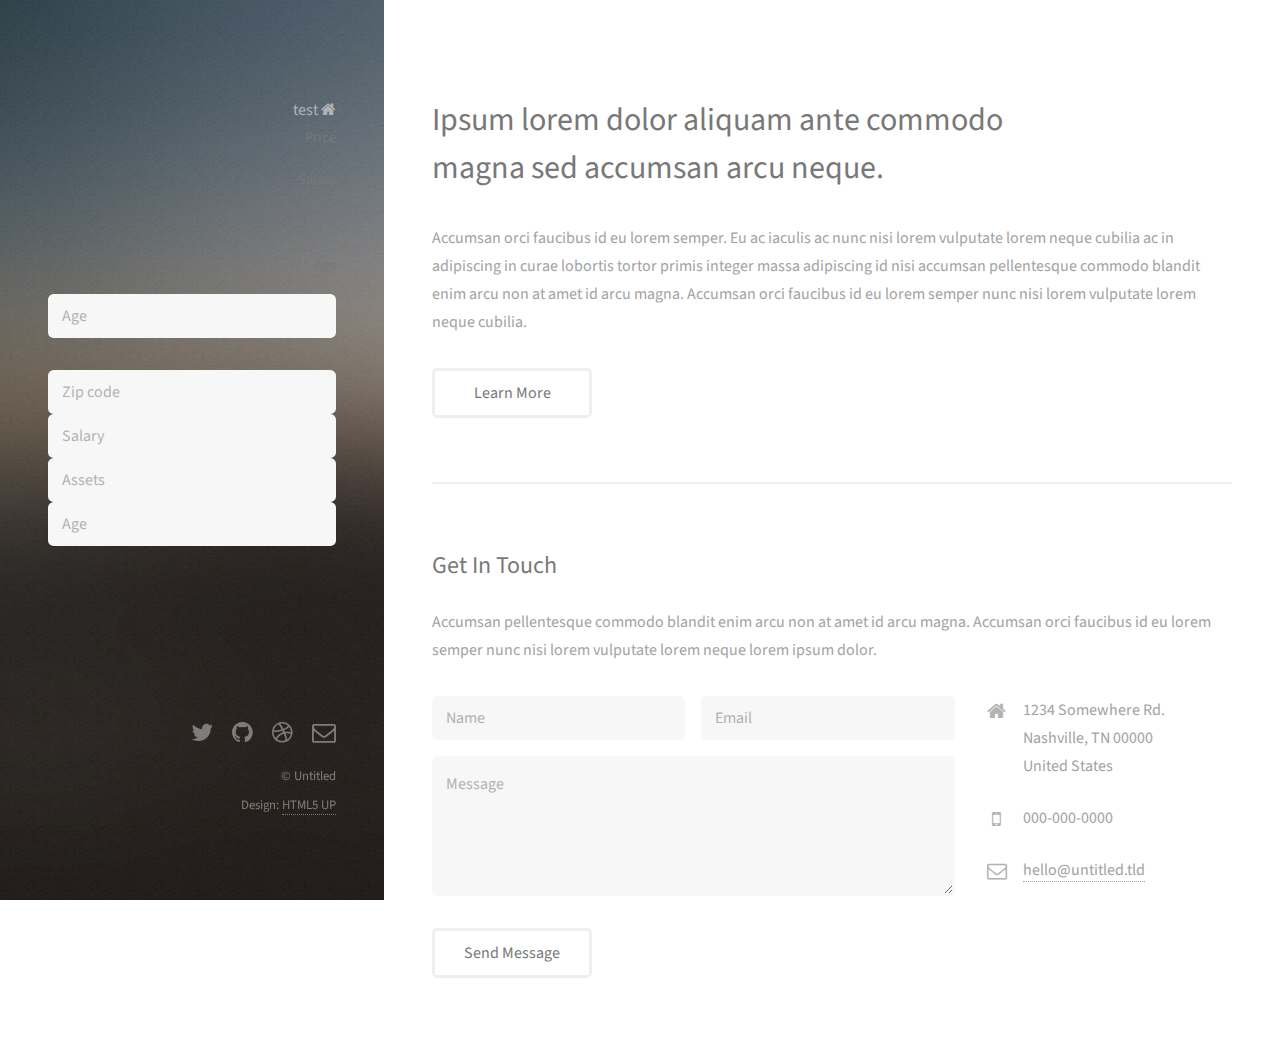
==== commit 990479f3: "Nouislider" ====
--- a/www/index.html
+++ b/www/index.html
@@ -1,30 +1,62 @@
 <!DOCTYPE HTML>
-<!--
-	Strata by HTML5 UP
-	html5up.net | @n33co
-	Free for personal and commercial use under the CCA 3.0 license (html5up.net/license)
--->
-<html>
+<html ng-app="MH" lang="en">
 	<head>
 		<title>Strata by HTML5 UP</title>
 		<meta charset="utf-8" />
-		<meta name="viewport" content="width=device-width, initial-scale=1" />
+		<meta name="viewport" content="width=device-width, initial-scale=1">
+		<link rel="stylesheet" href="bower_components/normalize-css/normalize.css">
+		<link rel="stylesheet" href="bower_components/bootstrap/dist/css/bootstrap.css">
+
+		<link rel="stylesheet" href="assets/css/main.css">
+		<link rel="stylesheet" href="static/stylesheets/meinhaus.css">
+		<!--components-->
+		<link rel="stylesheet" href="bower_components/nouislider/jquery.nouislider.css">
+
+
+		<!--[if lte IE 8]><link rel="stylesheet" href="assets/css/ie8.css" /><![endif]-->
 		<!--[if lte IE 8]><script src="assets/js/ie/html5shiv.js"></script><![endif]-->
-		<link rel="stylesheet" href="assets/css/main.css" />
-		<!--[if lte IE 8]><link rel="stylesheet" href="assets/css/ie8.css" /><![endif]-->
 	</head>
 	<body id="top">
 
 		<!-- Header -->
 			<header id="header">
-				<a href="#" class="image avatar"><img src="images/avatar.jpg" alt="" /></a>
-				<h1><strong>I am Strata</strong>, a super simple<br />
-				responsive site template freebie<br />
-				crafted by <a href="http://html5up.net">HTML5 UP</a>.</h1>
+
+				<div class="customer-details">
+					<div>
+						test
+						<i class="fa fa-home"></i>
+					</div>
+					<form action="">
+						<div class="form-group">
+							<label>Price</label>
+							<div slider ng-model="test.single" start=1 end=10></div>
+						</div>
+						<div class="form-group">
+							<label>Salary</label>
+							<!--<div slider ng-model="test.single" start=1 end=10></div>-->
+						</div>
+						<div class="form-group">
+							<label>Assets</label>
+							<!--<div slider ng-model="test.single" start=1 end=10></div>-->
+						</div>
+						<div class="form-group">
+							<label for="customer_age">Age</label>
+							<input type="text" class="form-control" id="customer_age" placeholder="Age">
+						</div>
+					</form>
+				</div>
+				
+        <div class="input-placeholder"><input type="text" placeholder="Zip code"/></div>
+        <div class="input-placeholder"><input type="text" placeholder="Salary"/></div>
+        <div class="input-placeholder"><input type="text" placeholder="Assets"/></div>
+        <div class="input-placeholder"><input type="text" placeholder="Age"/></div>
+
 			</header>
 
 		<!-- Main -->
 			<div id="main">
+
+
 
 				<!-- One -->
 					<section id="one">
@@ -39,44 +71,7 @@
 					</section>
 
 				<!-- Two -->
-					<section id="two">
-						<h2>Recent Work</h2>
-						<div class="row">
-							<article class="6u 12u$(xsmall) work-item">
-								<a href="images/fulls/01.jpg" class="image fit thumb"><img src="images/thumbs/01.jpg" alt="" /></a>
-								<h3>Magna sed consequat tempus</h3>
-								<p>Lorem ipsum dolor sit amet nisl sed nullam feugiat.</p>
-							</article>
-							<article class="6u$ 12u$(xsmall) work-item">
-								<a href="images/fulls/02.jpg" class="image fit thumb"><img src="images/thumbs/02.jpg" alt="" /></a>
-								<h3>Ultricies lacinia interdum</h3>
-								<p>Lorem ipsum dolor sit amet nisl sed nullam feugiat.</p>
-							</article>
-							<article class="6u 12u$(xsmall) work-item">
-								<a href="images/fulls/03.jpg" class="image fit thumb"><img src="images/thumbs/03.jpg" alt="" /></a>
-								<h3>Tortor metus commodo</h3>
-								<p>Lorem ipsum dolor sit amet nisl sed nullam feugiat.</p>
-							</article>
-							<article class="6u$ 12u$(xsmall) work-item">
-								<a href="images/fulls/04.jpg" class="image fit thumb"><img src="images/thumbs/04.jpg" alt="" /></a>
-								<h3>Quam neque phasellus</h3>
-								<p>Lorem ipsum dolor sit amet nisl sed nullam feugiat.</p>
-							</article>
-							<article class="6u 12u$(xsmall) work-item">
-								<a href="images/fulls/05.jpg" class="image fit thumb"><img src="images/thumbs/05.jpg" alt="" /></a>
-								<h3>Nunc enim commodo aliquet</h3>
-								<p>Lorem ipsum dolor sit amet nisl sed nullam feugiat.</p>
-							</article>
-							<article class="6u$ 12u$(xsmall) work-item">
-								<a href="images/fulls/06.jpg" class="image fit thumb"><img src="images/thumbs/06.jpg" alt="" /></a>
-								<h3>Risus ornare lacinia</h3>
-								<p>Lorem ipsum dolor sit amet nisl sed nullam feugiat.</p>
-							</article>
-						</div>
-						<ul class="actions">
-							<li><a href="#" class="button">Full Portfolio</a></li>
-						</ul>
-					</section>
+         <div ui-view></div>
 
 				<!-- Three -->
 					<section id="three">
@@ -459,5 +454,16 @@
 			<!--[if lte IE 8]><script src="assets/js/ie/respond.min.js"></script><![endif]-->
 			<script src="assets/js/main.js"></script>
 
+	<script src="bower_components/angular/angular.min.js"></script>
+    <script src="bower_components/lodash/lodash.min.js"></script>
+    <script src="bower_components/ui-router/release/angular-ui-router.min.js"></script>
+
+    <script src="assets/js/angular-app.js"></script>
+	<script src="assets/js/controllers/propertiesCtrl.js"></script>
+	<!--directives -->
+	<script src="bower_components/nouislider/jquery.nouislider.js"></script>
+	<script src="bower_components/nouislider/Link.js"></script>
+	<script src="bower_components/angular-nouislider/src/nouislider.js"></script>
+
 	</body>
-</html>+</html>
